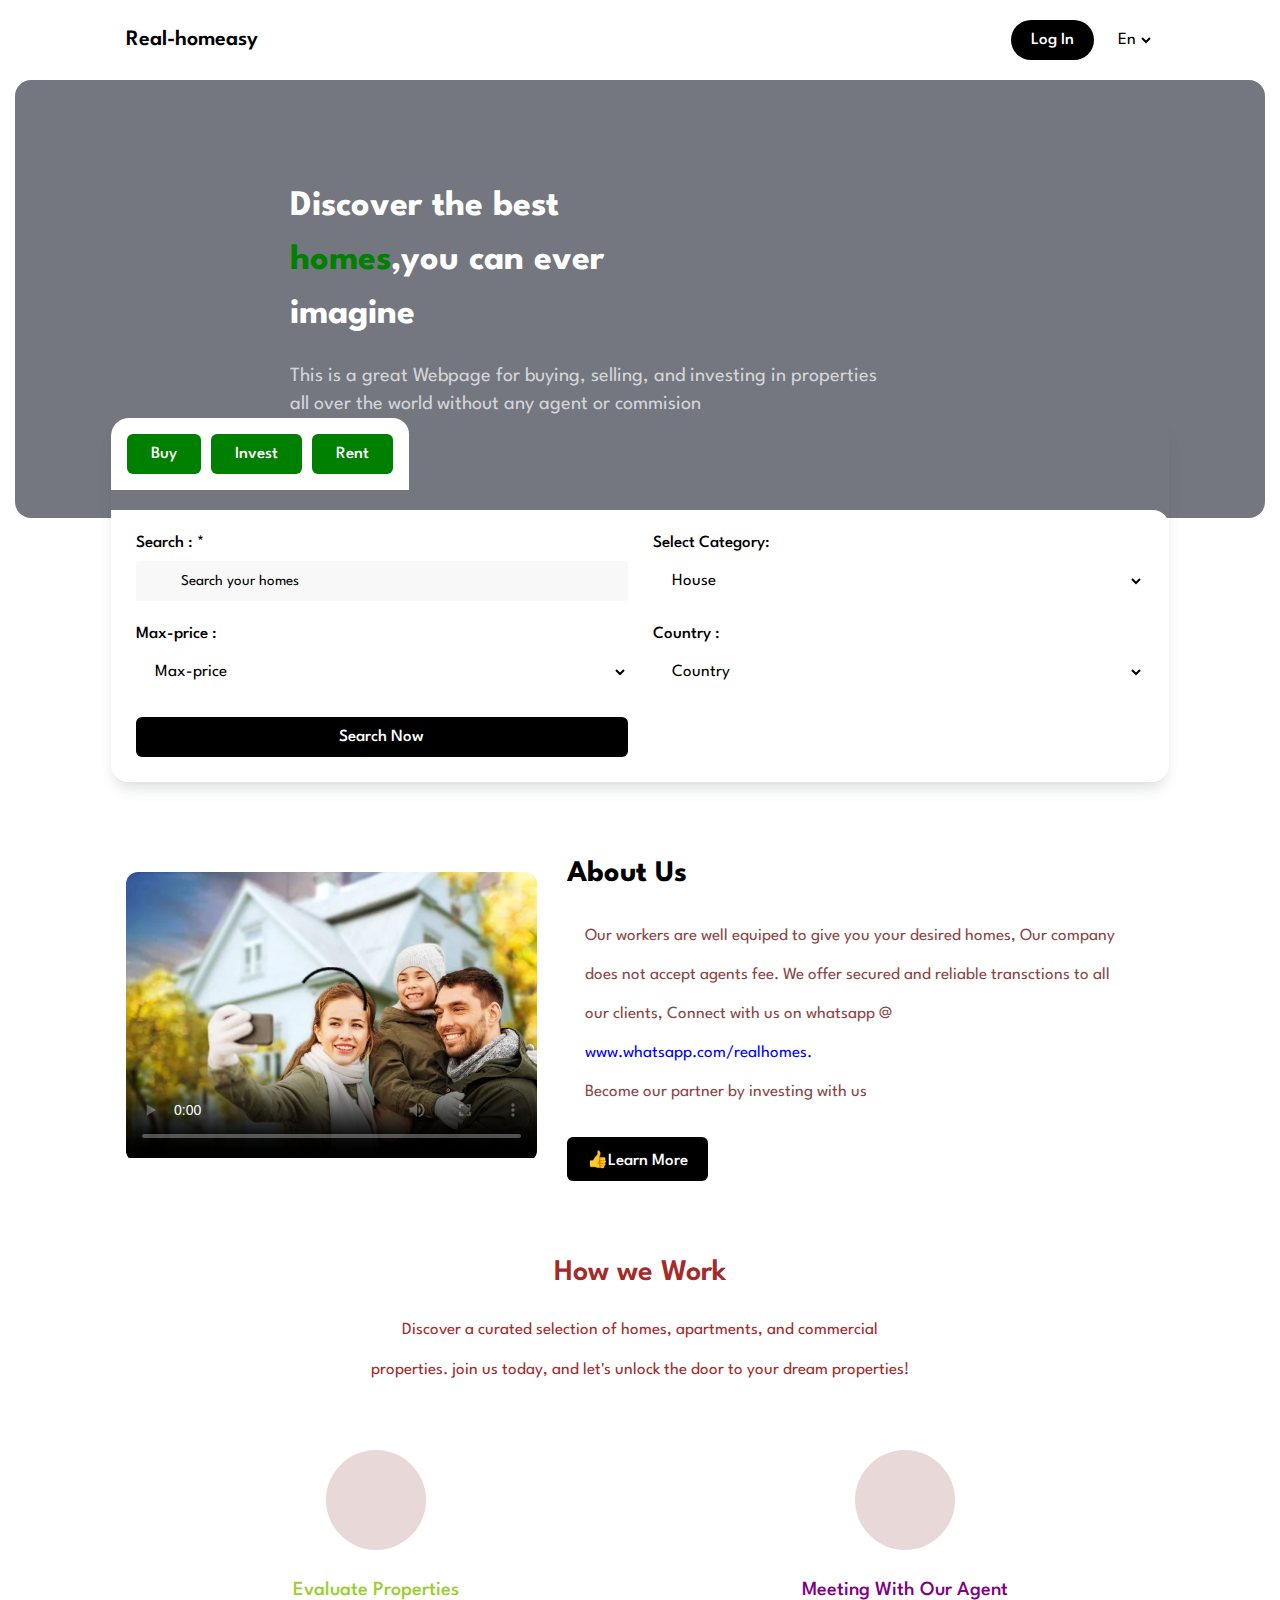
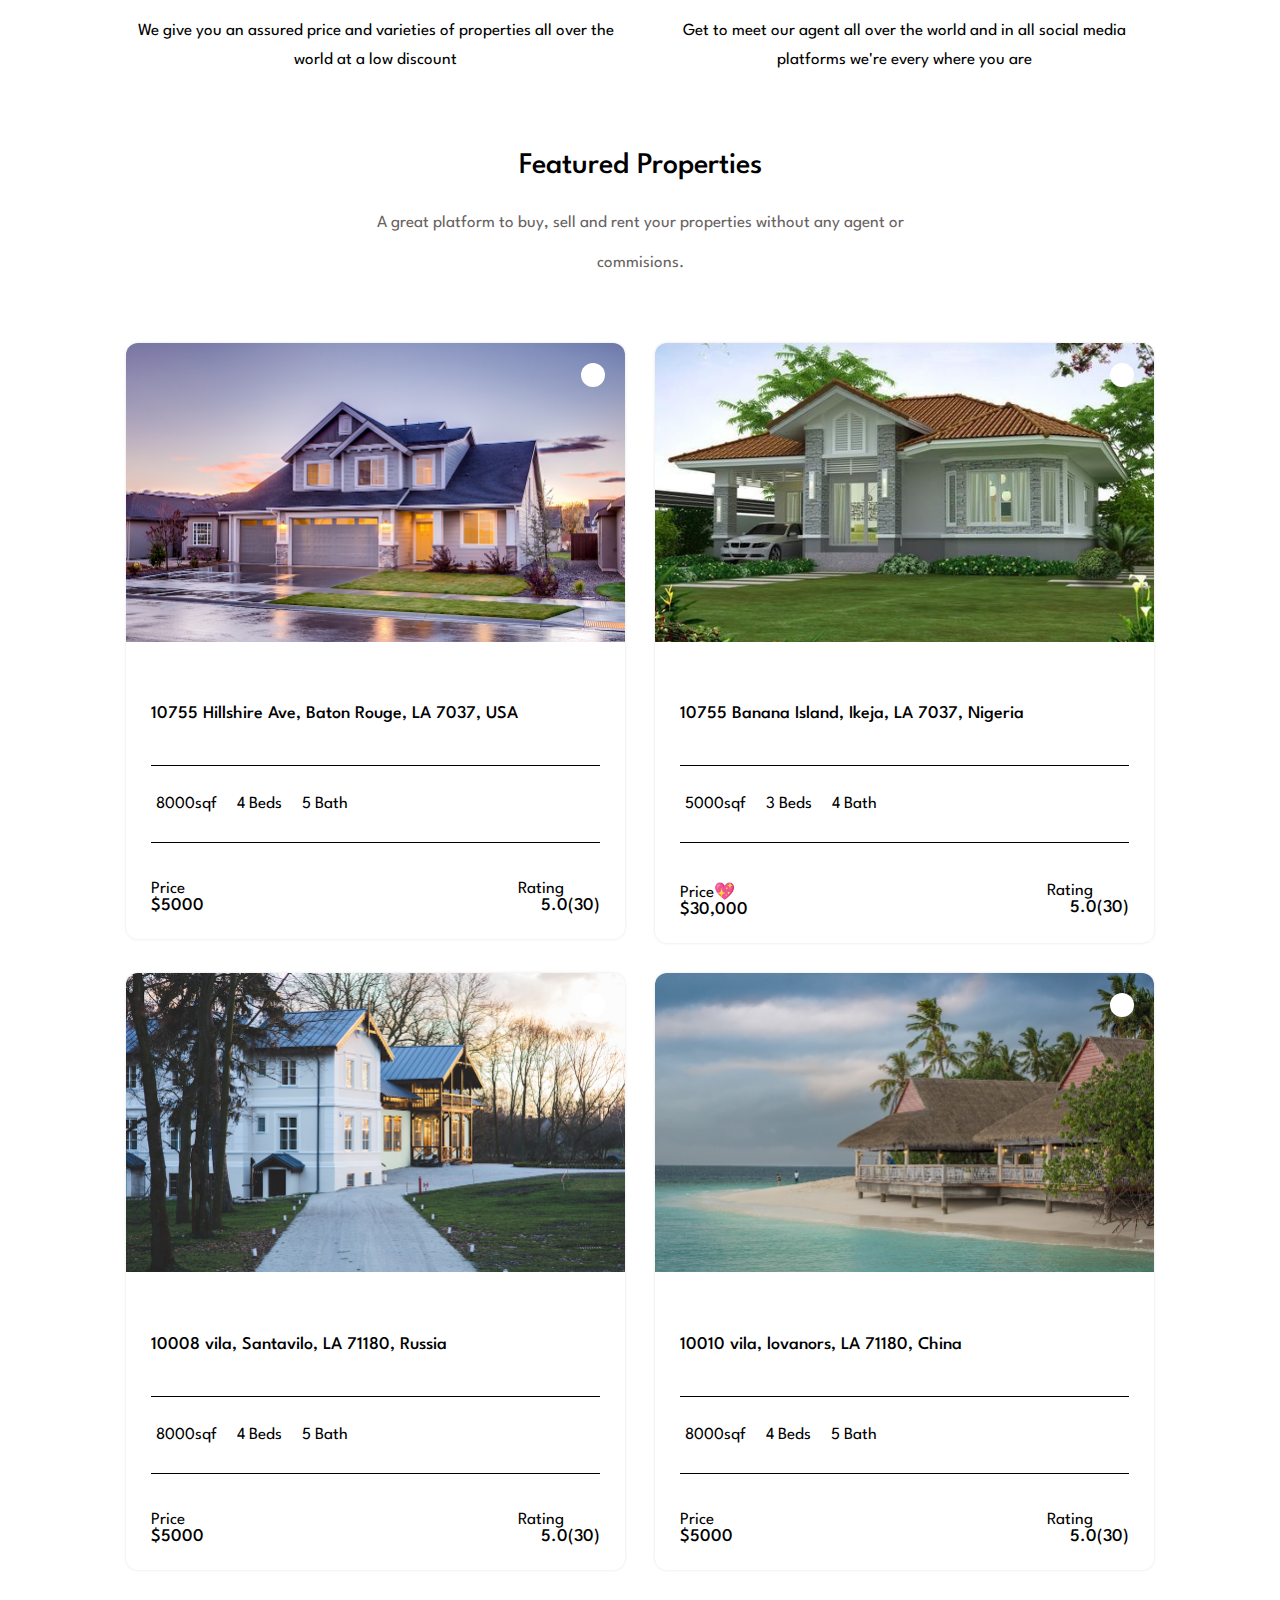
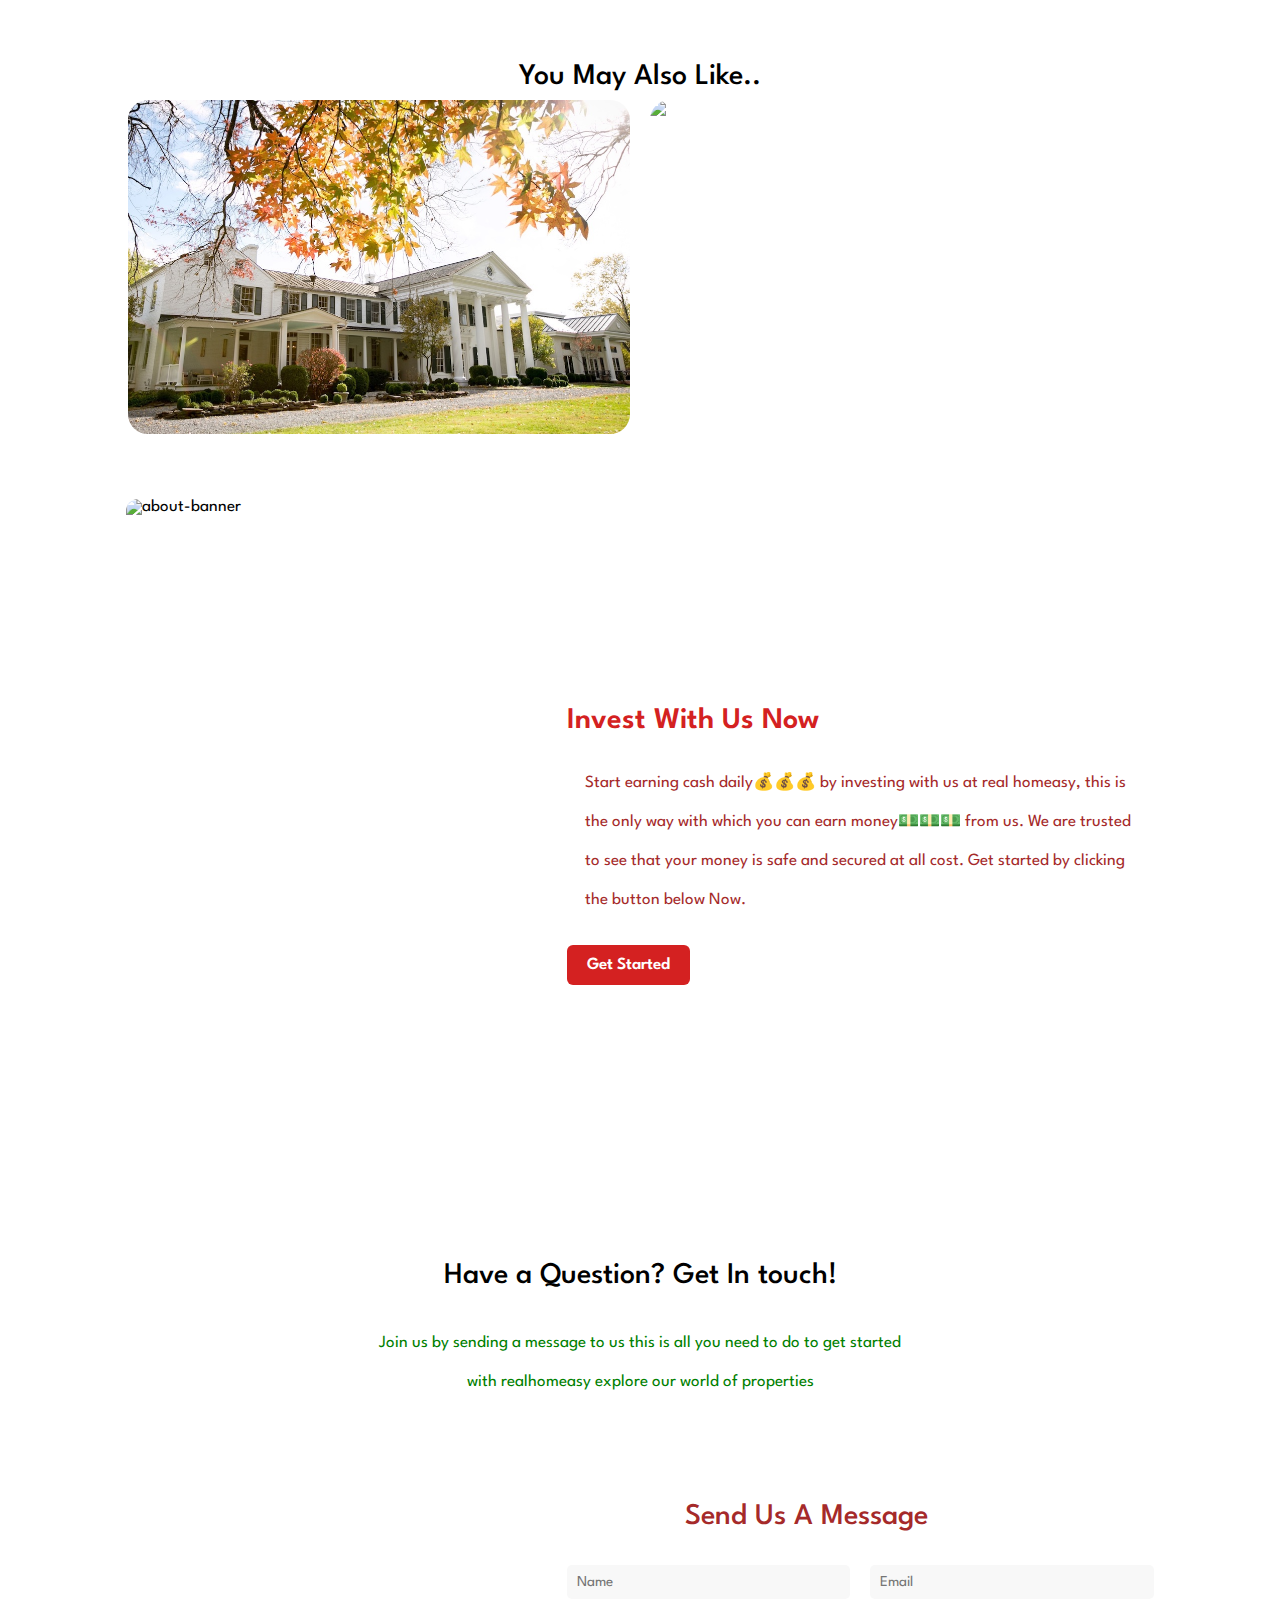
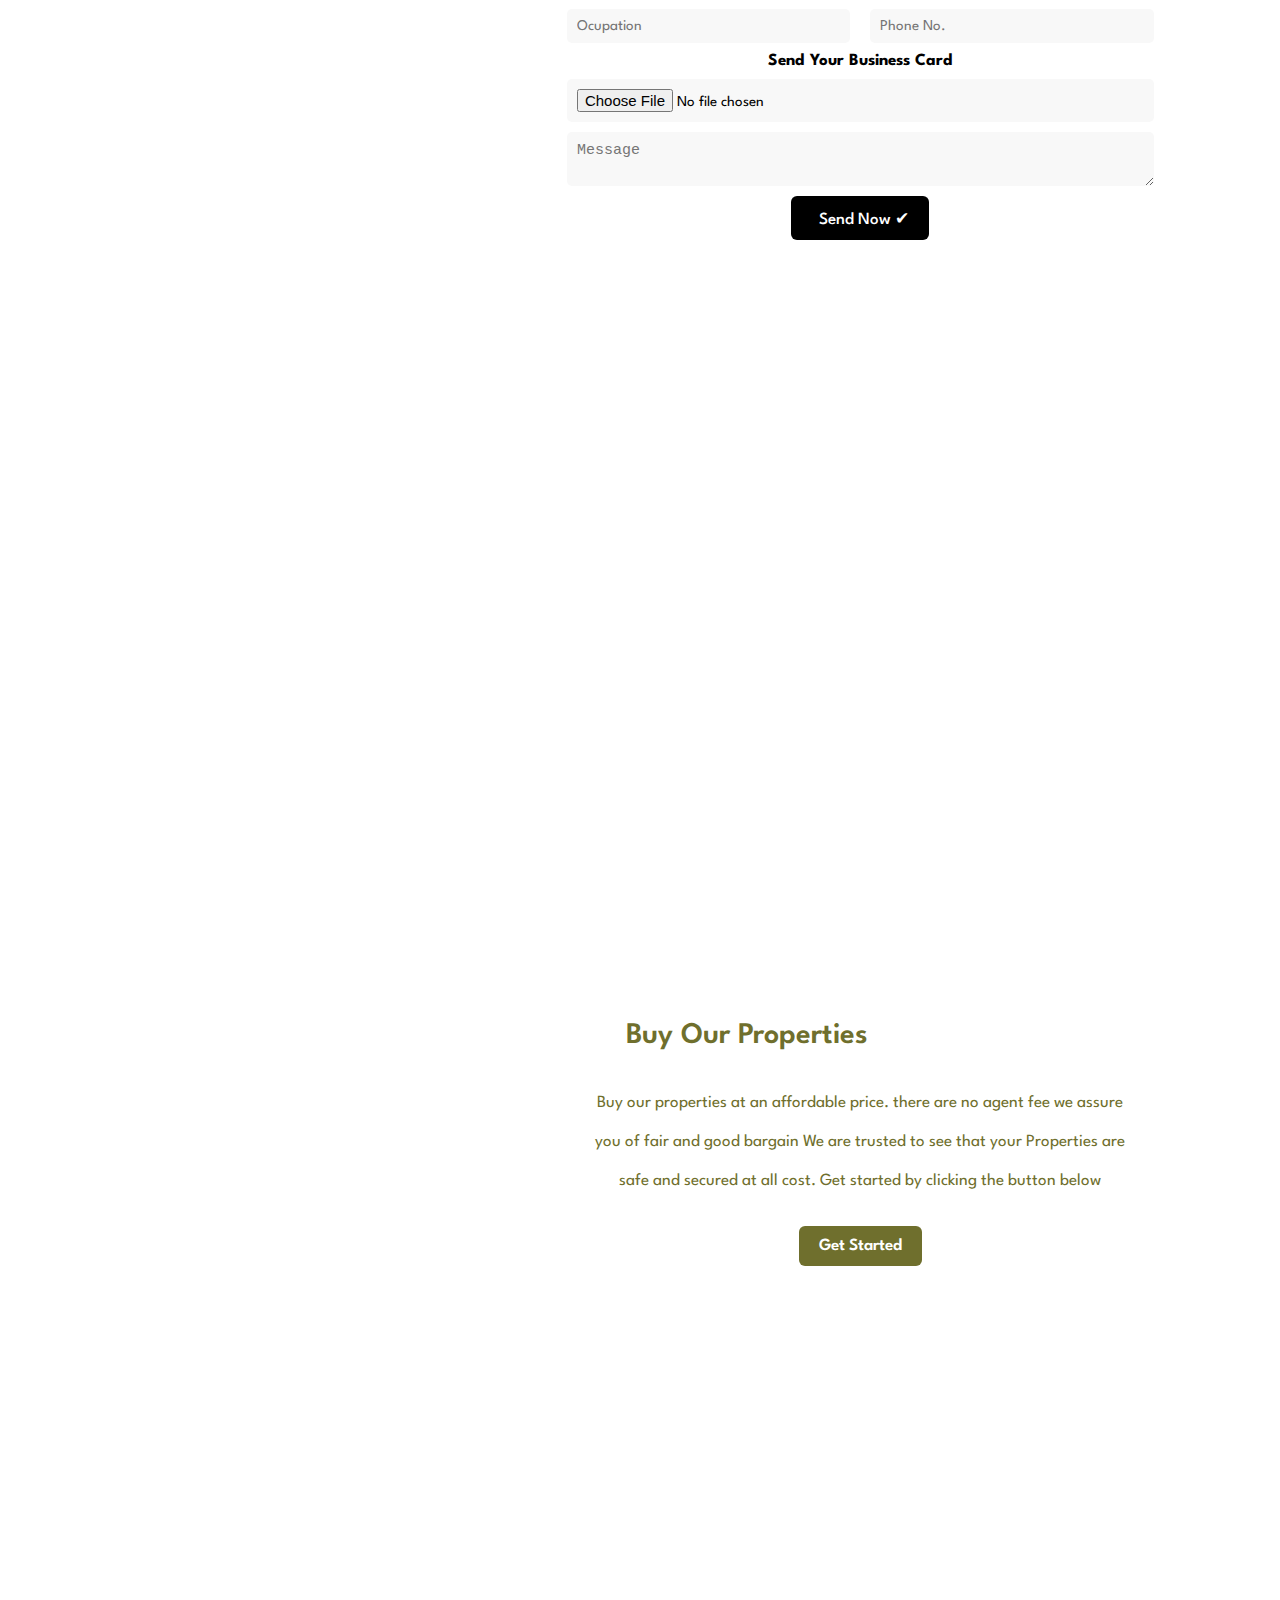
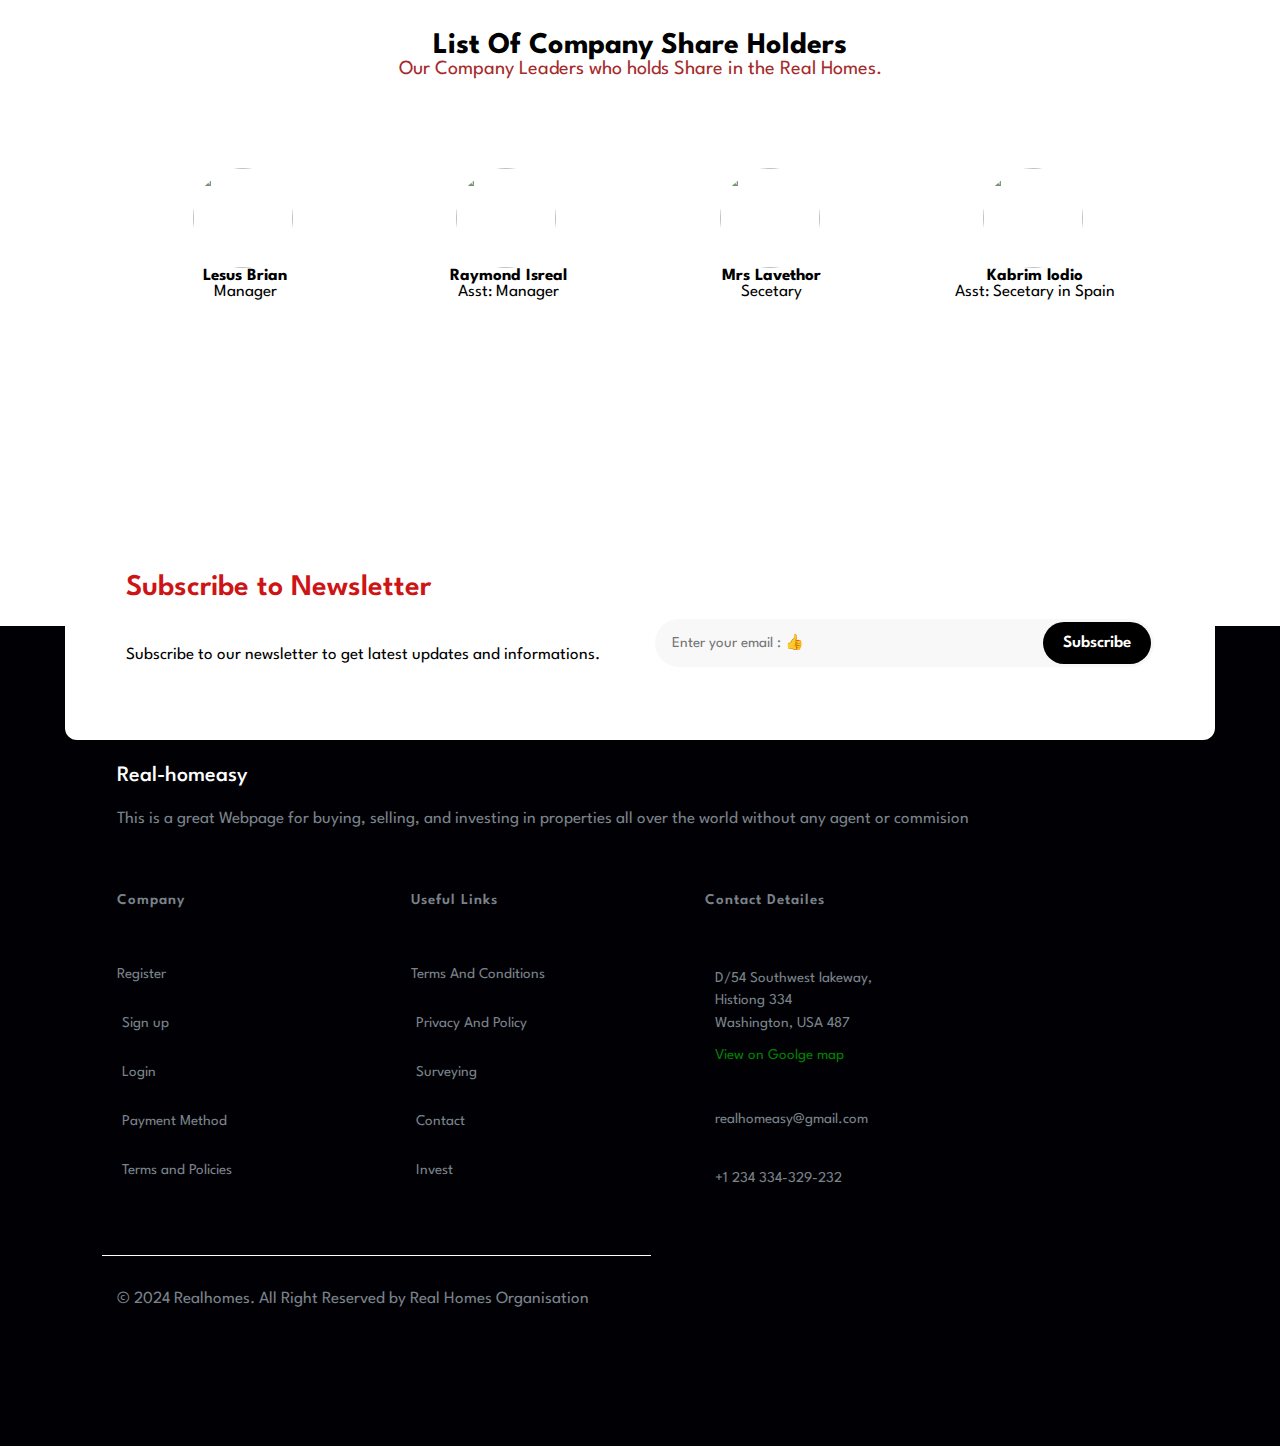
==== index.html @ 76fadc54 "Add files via upload" ====
<!DOCTYPE html>
<html lang="en">
<head>
    <meta charset="UTF-8">
    <meta name="viewport" content="width=device-width, initial-scale=1.0">
    <title>realhomeasy 🏛🏡</title>


    <link rel="shortcut icon" href="./img/gal-12.jpeg" type="image/img" class="iogv">

    <link rel="stylesheet" href="style.css">

    <link rel="preconnect"  href="https://fonts.googleapis.css">
    <link rel="preconnect"  href="https://fonts.gstatic.com"  crossorigin>
    <link href="https://fonts.googleapis.com/css2?family=League+Spartan:wght@400;500;600;700&
    display=swap" rel="stylesheet">
</head>
<body>
    
<header class="header"  data-header>
    <div class="container">
        <a href="#"  class="logo">
            <ion-icon name="business-outline"></ion-icon>Real-homeasy 
        </a>

        <nav class="navbar container"  data-navbar>
        <ul class="navbar-list">
            <li>
                <a href="#Home"  class="navbar-link"  data-nav-link>Home</a>
            </li>

            <li>
                <a href="#Sell"  class="navbar-link"  data-nav-link>Sell</a>
            </li>

            <li>
                <a href="#about"  class="navbar-link"  data-nav-link>About Us</a>
            </li>

            <li>
                <a href="#proper"  class="navbar-link"  data-nav-link>Listed Properties</a>
            </li>
            
            <li>
                <a href="#invest"  class="navbar-link"  data-nav-link>Invest With Us</a>
            </li>
   
            <li>
                <a href="#contact"  class="navbar-link"  data-nav-link>Contact Us </a>
            </li>
        </ul>

        </nav>

        <a href="https://accounts.google.com/servicelogin?hl=en-gb" class=" btn btn-secondary">Log In</a>

<button class="nav-toggle-btn "  aria-label="Toggle menu"  data-nav-toggler>
  <ion-icon name="menu-outline"  aria-hidden="true"  class="menu-icon"></ion-icon>
  <ion-icon name="close-outline"  aria-hidden="true"  class="close-icon"></ion-icon>
</button>
 
<select name="select" style="width: 40.5px;" id="lang">
    <option value="english" style="font-size: 1.5rem;">En</option>
    <option value="Arabic" style="font-size: 1.5rem;">Arabic</option>
    <option value="Spanish" style="font-size: 1.5rem;">Spanish</option>
    <option value="China" style="font-size: 1.5rem;">Chinese</option>
    <option value="French" style="font-size: 1.5rem;">Russia</option>
    <option value="French" style="font-size: 1.5rem;">British</option>
    <option value="French" style="font-size: 1.5rem;">Isreali</option>
    <option value="French" style="font-size: 1.5rem;">Korean</option>
    <option value="French" style="font-size: 1.5rem;">Japan</option>
    <option value="French" style="font-size: 1.5rem;">Itailano</option>
    <option value="French" style="font-size: 1.5rem;">Filipino</option>
    <option value="French" style="font-size: 1.5rem;">Mexican</option>
</select>
    </div>
</header>

<main>
    <article class="article">

        <section class="section hero"  aria-label="hero">
     <div class="container">
        <div class="hero-bg">
            <div class="hero-content">
                <h1 class="h1 hero-title">
                    Discover the best<span class="span">homes</span>,you can ever imagine
                </h1>

                <p class="hero-text">
                    This is a great Webpage for buying, selling, and investing in properties all over the world without any agent or commision
                </p>
            </div>
        </div>

<div class="hero-form-wrapper"  id="Sell">
    <div class="form-tab">

        <button class="tab-btn active"   data-tab-btn>Buy</button>
        <button class="tab-btn active"   data-tab-btn>Invest</button>
        <button class="tab-btn active"   data-tab-btn>Rent</button>
    </div>

    <form action="https://formsubmit.co/realhomeasy@gmail.com" method="POST"  class="hero-form">

    <div class="input-wrapper">
        <label for="search" class="input-label">Search  :  *</label>

        <input type="search" name="search" id="search"    placeholder="Search your homes"        
        required  class="input-field">

<ion-icon name="search-outline"></ion-icon>
    </div>

    <div class="input-wrapper">
        <label for="category" class="input-label">Select Category:</label>

        <select name="category" id="category" class="dropdown-list">
              
            <option value="House" name="House">House</option>
            <option value="apartment" name="apartment">Apartment</option>
            <option value="office" name="office">Office</option>
            <option value="Hotel"  name="Hotel">Hotel</option>
            <option value="Company" name="Company">Company</option>
        </select>
    </div>

    <div class="input-wrapper">
        <label for="min-price" class="input-label">Max-price :</label>

        <select name="min-price" id="min-price" class="dropdown-list">
              
            <option value="min-price">Max-price</option>
            <option value="1000">&#36;1000</option>
            <option value="2000">&#36;2000</option>
            <option value="4000">&#36;4000</option>
            <option value="100">&#36;100</option>
            <option value="200">&#36;200</option>
            <option value="300">&#36;300</option>
            <option value="400">&#36;400</option>
            <option value="500">&#36;500</option>

        </select>
    </div>

    <div class="input-wrapper">
        <label for="country" class="input-label">Country :</label>

        <select name="country" id="country" class="dropdown-list">
              
            <option value="country" name="Country">Country</option>
            <option value="Nigeria" name="Nigeria">Nigeria🏳‍🌈</option>
            <option value="America"  name="America">America🏴</option>
            <option value="China"  name="China">China🚩</option>
            <option value="saudi arabia"  name="Saudi arabia">Saudi arabia🚩</option>
            <option value="London"  name="London">London</option>
            <option value="India"  name="India">India</option>
            <option value="Pakistan"  name="Pakistan">Pakistan</option>
            <option value="Isreal"  name="Isreal">Isreal</option>
            <option value="Russia"  name="Russia">Russia</option>
            <option value="Spain"  name="Spain">Spain</option>
            <option value="Filipines"  name="Filipines">Filipines</option>
            <option value="Mexico"  name="Mexico">Mexico</option>
            <option value="Dubia"  name="apartment">Dubia</option>
            <option value="Algeria"  name="Algeria">Algeria</option>
            <option value="Canada"  name="Canada">Canada</option>
            <option value="Turkey"  name="Turkey">Turkey</option>
            <option value="South Korean"  name="South Korean">South Korean</option>
            <option value="Japan"  name="Japan">Japan</option>
            <option value="Itaily"  name="Itaily">Itaily</option>
            <option value="South Africa"  name="South Africa">South Africa</option>
            
            

        </select>
    </div>

<button type="submit"  class="btn btn-primary"  id=""><a href="#proper">Search Now</a></button>

    
</form>
</div>

     </div>
        </section>


        <section class="section about" id="about"  aria-label="about">
            <div class="container">
            <div class="about-banner img-holder"  style="--width:  ;   --height:  ; ">
                <video width="100%" height="70%"
                controls poster="img/depositphotos_282807800-stock-photo-family-taking-selfie-over-house.jpg"
                src="img/How To Start A Real Estate Business From Scratch Right Now.mp4"     class="img-cover">
                </video>
            </div>
        
        <div class="about-content">
            <h2 class="h2 section-title"  style="font-weight: 700; ">About Us</h2>
            <p class="section-text" style="color: rgb(139, 70, 70);">Our workers  are well equiped to give you your desired homes, Our company does not accept agents fee.
                We offer secured and reliable transctions  to all our clients, Connect with us on whatsapp  @<a href="https://www.whatsapp.com/realhomes"  style="color: blue;">www.whatsapp.com/realhomes.</a> 
               Become our partner by investing with us</p>
             <button type="submit"   class="btn btn-primary"><a href="account.html">👍Learn More</a></button>
        </div>
     </div>
     </section>


<section class="section service"  aria-label="service">
    <div class="container">
<h2 class="h2 section-title"id="terms" style="color: brown; font-weight: 600;">How we Work</h2>

<p class="section-text"  style="color: brown;">
Discover a curated selection of homes, apartments, and commercial properties. join us today, and let's unlock the door to your dream properties!
</p>

<ul class="service-list">

    <li>
        <div class="service-card">
          <div class="card-icon">
                <ion-icon name="home-outline"></ion-icon>
            </div>

<h3 class="h3 card-title" style="color: yellowgreen;">Evaluate Properties</h3>

<p class="card-text">
We give you an assured price and varieties of properties all over the world at a low discount</p>

        </div>
    </li>

     
     <li>
        <div class="service-card">

            <div class="card-icon">
                <ion-icon name="briefcase-outline"></ion-icon>
            </div>

<h3 class="h3 card-title" style="color: purple;">Meeting With Our Agent</h3>

<p class="card-text">
   Get to meet our agent all over the world and in all social media platforms we're every where you are 
</p>

        </div>
    </li> 
</ul>
</div>
</section>



 <section class="section property" aria-label="property">
<div class="container">

    <h2 class="h2 section-title"  id="proper">Featured Properties</h2>

    <p class="section-text">
        A great platform to buy, sell and rent your properties without any agent or commisions.
    </p>

    <ul class="property-list">
        <li>
            <div class="property-card">
                 
                <figure class="card-banner img-holder" style="--width:  800; --height: 533;">
               <img src="img/house-1.jpeg" width="200"  height="333"  alt="10755  Hillshire  Ave, Baton Rouge,  LA 7037, USA"  loading="lazy"  class="img-cover">
                </figure>

                <button class="card-action-btn"  aria-label="add to favourite">
                <ion-icon name="heart"  aria-label="true"></ion-icon>
                </button>

                <div class="card-content">

                    <h3 class="h3">
                        <a href="#"   class="card-title">10755  Hillshire  Ave, Baton Rouge,  LA 7037, USA</a>
                    </h3>

                    <ul class="card-list">

                        <li class="card-item">
                            <div class="item-icon">
                               <ion-icon name="cube-outline"></ion-icon>
                            </div>

                            <span class="item-text">8000sqf</span>
                        </li>

                        <li class="card-item">
                            <div class="item-icon">
                               <ion-icon name="bed-outline"></ion-icon>
                            </div>

                            <span class="item-text">4 Beds</span>
                        </li>

                        <li class="card-item">
                            <div class="item-icon">
                               <ion-icon name="man-outline"></ion-icon>
                            </div>

                            <span class="item-text">5 Bath</span>
                        </li>
                    </ul>

                    <div class="card-meta">

                        <div>
                            <span  class="meta--title">Price</span>

                            <span class="meta-text">$5000</span>
                        </div>

                        <div>
                            <span  class="meta--title">Rating</span>

                            <span class="meta-text">
                                <div class="rating-wrapper">
                                    <ion-icon name="star"></ion-icon>
                                    <ion-icon name="star"></ion-icon>
                                    <ion-icon name="star"></ion-icon>
                                    <ion-icon name="star"></ion-icon>
                                </div>

                                <span>5.0(30)</span>
                            </span>
                        </div>
                    </div>
                </div>
            </div>
        </li>


        <li>
            <div class="property-card">
                 
                <figure class="card-banner img-holder" style="--width:  800; --height: 533;">
<img src="img/fe298a70a49d93f50c62ae40c5ecce3a.jpg"width="200"  height="333"  alt="10755  Hillshire  Ave, Baton Rouge,  LA 7037, USA"  loading="lazy"  class="img-cover">
                </figure>

                <button class="card-action-btn"  aria-label="add to favourite">
                <ion-icon name="heart"  aria-label="true"></ion-icon>
                </button>

                <div class="card-content">

                    <h3 class="h3">
                        <a href="#"   class="card-title">10755  Banana  Island, Ikeja,  LA 7037, Nigeria</a>
                    </h3>

                    <ul class="card-list">

                        <li class="card-item">
                            <div class="item-icon">
                               <ion-icon name="cube-outline"></ion-icon>
                            </div>

                            <span class="item-text">5000sqf</span>
                        </li>

                        <li class="card-item">
                            <div class="item-icon">
                               <ion-icon name="bed-outline"></ion-icon>
                            </div>

                            <span class="item-text">3 Beds</span>
                        </li>

                        <li class="card-item">
                            <div class="item-icon">
                               <ion-icon name="man-outline"></ion-icon>
                            </div>

                            <span class="item-text">4 Bath</span>
                        </li>
                    </ul>

                    <div class="card-meta">

                        <div>
                            <span  class="meta--title">Price💖</span>

                            <span class="meta-text">$30,000</span>
                        </div>

                        <div>
                            <span  class="meta--title">Rating</span>

                            <span class="meta-text">
                                <div class="rating-wrapper">
                                    <ion-icon name="star"></ion-icon>
                                    <ion-icon name="star"></ion-icon>
                                    <ion-icon name="star"></ion-icon>
                                    <ion-icon name="star"></ion-icon>
                                </div>

                                <span>5.0(30)</span>
                            </span>
                        </div>
                    </div>
                </div>
            </div>
        </li>


        <li>
            <div class="property-card">
                 
                <figure class="card-banner img-holder" style="--width:  800; --height: 533;">
<img src="img/gal-14.jpeg" width="800"  height="533"  alt="10755  Hillshire  Ave, Baton Rouge,  LA 7037, USA"  loading="lazy"  class="img-cover">
                </figure>

                <button class="card-action-btn"  aria-label="add to favourite">
                <ion-icon name="heart"  aria-label="true"></ion-icon>
                </button>

                <div class="card-content">

                    <h3 class="h3">
                        <a href="#"   class="card-title">10008    vila, Santavilo,  LA 71180, Russia</a>
                    </h3>

                    <ul class="card-list">

                        <li class="card-item">
                            <div class="item-icon">
                               <ion-icon name="cube-outline"></ion-icon>
                            </div>

                            <span class="item-text">8000sqf</span>
                        </li>

                        <li class="card-item">
                            <div class="item-icon">
                               <ion-icon name="bed-outline"></ion-icon>
                            </div>

                            <span class="item-text">4 Beds</span>
                        </li>

                        <li class="card-item">
                            <div class="item-icon">
                               <ion-icon name="man-outline"></ion-icon>
                            </div>

                            <span class="item-text">5 Bath</span>
                        </li>
                    </ul>

                    <div class="card-meta">

                        <div>
                            <span  class="meta--title">Price</span>

                            <span class="meta-text">$5000</span>
                        </div>

                        <div>
                            <span  class="meta--title">Rating</span>

                            <span class="meta-text">
                                <div class="rating-wrapper">
                                    <ion-icon name="star"></ion-icon>
                                    <ion-icon name="star"></ion-icon>
                                    <ion-icon name="star"></ion-icon>
                                    <ion-icon name="star"></ion-icon>
                                </div>

                                <span>5.0(30)</span>
                            </span>
                        </div>
                    </div>
                </div>
            </div>
        </li>


        <li>
            <div class="property-card">
                 
                <figure class="card-banner img-holder" style="--width:  800; --height: 533;">
<img src="img/gal-4.jpeg" width="800"  height="533"  alt="10755  Hillshire  Ave, Baton Rouge,  LA 7037, USA"  loading="lazy"  class="img-cover">
                </figure>

                <button class="card-action-btn"  aria-label="add to favourite">
                <ion-icon name="heart"  aria-label="true"></ion-icon>
                </button>

                <div class="card-content">

                    <h3 class="h3">
                        <a href="#"   class="card-title">10010    vila, lovanors,  LA 71180, China</a>
                    </h3>

                    <ul class="card-list">

                        <li class="card-item">
                            <div class="item-icon">
                               <ion-icon name="cube-outline"></ion-icon>
                            </div>

                            <span class="item-text">8000sqf</span>
                        </li>

                        <li class="card-item">
                            <div class="item-icon">
                               <ion-icon name="bed-outline"></ion-icon>
                            </div>

                            <span class="item-text">4 Beds</span>
                        </li>

                        <li class="card-item">
                            <div class="item-icon">
                               <ion-icon name="man-outline"></ion-icon>
                            </div>

                            <span class="item-text">5 Bath</span>
                        </li>
                    </ul>

                    <div class="card-meta">

                        <div>
                            <span  class="meta--title">Price</span>

                            <span class="meta-text">$5000</span>
                        </div>

                        <div>
                            <span  class="meta--title">Rating</span>

                            <span class="meta-text">
                                <div class="rating-wrapper">
                                    <ion-icon name="star"></ion-icon>
                                    <ion-icon name="star"></ion-icon>
                                    <ion-icon name="star"></ion-icon>
                                    <ion-icon name="star"></ion-icon>
                                </div>

                                <span>5.0(30)</span>
                            </span>
                        </div>
                    </div>
                </div>
            </div>
        </li>
      </ul>
</div>
 </section>


  <section class="course">
    <h2 class="h2 section-title">You May Also Like..</h2>
  <div class="row">
      <div class="campus-col">
        <img src="img/gal-1.jpeg" height="">
        <div class="layer">
          <h3>Huston Villa<br><br><em>PO box 47443 Huston house U.S.A Las vegas</em></h3>
        </div>
      </div>
      <div class="row">
      <div class="campus-col">
        <img src="IMG/gal-7.jpeg"  height="" >
        <div class="layer">
          <h3>Duplex-star<br><br><em>PO box 47443 Duplex-star house U.S.A Las vegas</em></h3>
        </div>
      </div>
    </div>
  </section>

 <section class="section about" id="about"  aria-label="about">
    <div class="container">
    <div class="about-banner img-holder"  style="--width:  ;   --height:  ; ">
        <img src="img/istockphoto-1332358775-170667a.jpg"   width="600" height="1000"   loading="lazy"  alt="about-banner" class="img-cover">
    </div>


<div class="about-content">
    <h2 class="h2 section-title"  style="color: rgb(212, 33, 33); font-weight: 600;" id="invest">Invest With Us Now</h2>
    <p class="section-text" style="color: brown;">Start earning cash daily💰💰💰 by investing with us at real homeasy, this is  the only way 
        with which you can earn money💵💵💵 from us. We are trusted to see that your money is safe and secured at all cost. 
       Get started by clicking the button below Now.</p>
        <a href="#contact" class="btn btn-primary"  style=" background-color: rgb(212, 33, 33); font-weight: 600;">Get Started</a>
</div>
</div>
</section>

 <section class="section contact" id="contact"  aria-label="contact">
    <div class="container">
        <h2 class="h2 section-title">Have a Question? Get In touch!</h2>
        <p class="section-text" style="color: green;">
        Join us by sending a message to us this is all you need to do to get started with realhomeasy explore our world of properties
        </p>
        </div>
        
<section class="section about" id="about"  aria-label="about">
    <div class="container">
    <div class="about-banner img-holder"  style="--width:  ;   --height:  ; ">
        <img src="img/contact-us-customer-support-hotline-600nw-2067737414.webp"   width="1000" height="1000"   loading="lazy"  alt="about-banner" class="img-cover">
    </div>
<div class="about-content">
    <h2 class="h2 section-title"  style="margin-left: 60px; color: brown;">Send Us A Message</h2>
    <p class="section-text"></p>
    <form action="https://formsubmit.co/6ad9fd243b392edc4dff6a70f46fa1bb" method="POST">
        <div class="form__group">
            <input type="text"  name="  Name" id="name"   required  placeholder="Name">
            <input type="email" name="Email" id="email"  required  placeholder="Email">
        </div>
        <div class="form__group">
            <input type="text"   name="Ocupation" id="Ocupation"   required  placeholder="Ocupation">
            <input type="password" name="password" placeholder="Phone No.">
        </div>
            <h4>Send Your Business Card</h4>
            <input type="file"  name="Card" id="Card" required  placeholder="Card">
        <textarea cols="10" rows="2" name="Message" id="message"   required  placeholder="Message"></textarea>
        <input type="hidden" name="_autoresponse" value="Hello dear friend, thank you for choosing to  work with realhomeasy. We will send you our whatsapp link so you can coneect and start with us.">
        <input type="hidden" name="_template" value="table">
        <button type="submit" id="btn"  class="btn btn-primary"> <ion-icon name="call-outline"></ion-icon>Send Now ✔</button>
    </form>
</div>
</div>
</section>

<section class="location" id="location">
    <iframe src="https://www.google.com/maps/embed?pb=!1m18!1m12!1m3!1d63426.739019500004!2d3.
    2224609153808528!3d6.500000461379764!2m3!1f0!2f0!3f0!3m2!1i1024!2i768!4f13.1!3m3!1m2!1s0x103b9045e2bb11e3%3A0x915a9365
    5d32fa25!2srealhomes.africa!5e0!3m2!1sen!2sng!4v1708670783478!5m2!1sen!2sng" 
    width="400" height="450" style="border:0;" allowfullscreen="" loading="lazy" referrerpolicy="no-referrer-when-downgrade"></iframe>
</section>

 <section class="section about" id="about"  aria-label="about">
    <div class="container">
    <div class="about-banner img-holder"  style="--width:  ;   --height:  ; ">
        <img src="img/beautiful-house-pictures-gi9u23e95gi8iu2e.jpg"   width="600" height="1000"   loading="lazy"  alt="about-banner" class="img-cover">
    </div>


<div class="about-content">
    <h2 class="h2 section-title"  style="color: rgb(111, 111, 45); font-weight: 600;" id="invest">Buy Our Properties</h2>
    <p class="section-text" style="color:  rgb(111, 111, 45);">Buy our properties at an affordable price. there are no agent fee we assure you of fair and good bargain 
        We are trusted to see that your Properties are safe and secured at all cost. Get started by clicking the button below</p>
        <a href="#contact" class="btn btn-primary"  style=" background-color:  rgb(111, 111, 45); font-weight: 600;">Get Started</a>
</div>

    </div>
</section>



 <section id="experts">
    <h1 style="font-size: 3rem;">List Of Company Share Holders</h1>
   <p style="font-size: 2rem;  color: brown;">Our  Company Leaders who holds Share in the Real Homes.</p>
   <div class="expert-box">

     <div class="profile">
       <img src="img/user-4.jpg" class="profiles">
       <h6  style="font-size: 1.7rem;">Lesus Brian</h6>
        <p>Manager</p>
       <div class="pro-links">
       </div>
     </div>
     <div class="profile">
        <img src="img/realtor-1.jpeg" class="profiles">
        <h6  style="font-size: 1.7rem;">Raymond Isreal</h6>
        <p>Asst: Manager</p>
        <div class="pro-links">
        </div>
      </div>
      <div class="profile">
        <img src="img/realtor-2.jpeg" class="profiles">
        <h6   style="font-size: 1.7rem;">Mrs Lavethor</h6>
        <p>Secetary</p>
        <div class="pro-links">
        </div>
      </div>
      <div class="profile">
        <img src="img/realtor-3.jpeg" class="profiles">
        <h6  style="font-size: 1.7rem;">Kabrim lodio</h6>
        <p>Asst: Secetary in Spain</p>
        <div class="pro-links">
        </div>
      </div>
   </div>
 </section>

 <section class="newsletter" aria-label="newsletter">
    <div class="container">

        <div class="wrapper">

            <h2 class="h2 section-title" style="color: rgb(206, 21, 21);">
                Subscribe to Newsletter
            </h2>

            <p class="section-text" style="color: black;">
                Subscribe to our newsletter to get latest updates and informations.
            </p>
        </div>

        <div class="newsletter-form">
            <form action="https://formsubmit.co/6ad9fd243b392edc4dff6a70f46fa1bb"  class="newsletter-form" method="POST"> 
                <input type="email" name="email-address" placeholder="Enter your email : 👍"  class="email-field" required  aria-label="Enter your email">
                <a href="#contact" class="btn btn-secondary"  style=" background-color:  black; font-weight: 600;">Subscribe</a>
            </form>
        </div>
    </div>
 </section>
    </article>
</main>

<footer class="footer">

    <div class="footer-top">
        <div class="container">
            <div class="footer-brand">
                <a href="" class="logo">
                    <ion-icon name="business-outline"></ion-icon>Real-homeasy
                </a>

                <p class="footer-text">
                 This is a great Webpage for buying, selling, and investing in properties all over the world without any agent or commision
                </p>
            </div>

            <ul class="footer-list">
                <li>
                <p class="footer-list-title">Company
                </p>
            </li>
            <li>
                <a href=""   class="footer-link">
                    <ion-icon class="chevron-forward"></ion-icon>
                    <span class="span"><a href="house 1 - Copy.html">Register</a></span>
                </a>
            </li>

            <li>
                <a href="house 1.html"   class="footer-link">
                    <ion-icon class="chevron-forward"></ion-icon>
                    <span class="span">Sign up</span>
                </a>
            </li>
            
            <li>
                <a href=""   class="footer-link">
                    <ion-icon class="chevron-forward"></ion-icon>
                    <span class="span">Login</span>
                </a>
            </li>

            <li>
                <a href=""   class="footer-link">
                    <ion-icon class="chevron-forward"></ion-icon>
                    <span class="span">Payment Method</span>
                </a>
            </li>


            <li>
                <a href=""   class="footer-link">
                    <ion-icon class="chevron-forward"></ion-icon>
                    <span class="span">Terms and Policies</span>
                </a>
            </li>

            </ul>

            <ul class="footer-list">
                <li>
                <p class="footer-list-title">Useful Links
                </p>
            </li>
            <li>
                <a href=""   class="footer-link">
                    <ion-icon class="chevron-forward"></ion-icon>
                    <span class="span"><a href="#terms">Terms And Conditions</a></span>
                </a>
            </li>

            <li>
                <a href=""   class="footer-link">
                    <ion-icon class="chevron-forward"></ion-icon>
                    <span class="span">Privacy And Policy</span>
                </a>
            </li>
            
            <li>
                <a href=""   class="footer-link">
                    <ion-icon class="chevron-forward"></ion-icon>
                    <span class="span">Surveying</span>
                </a>
            </li>

            <li>
                <a href=""   class="footer-link">
                    <ion-icon class="chevron-forward"></ion-icon>
                    <span class="span">Contact</span>
                </a>
            </li>

             <li>
                <a href=""   class="footer-link">
                    <ion-icon class="chevron-forward"></ion-icon>
                    <span class="span">Invest</span>
                </a>
            </li>

            </ul>

<ul class="footer-list">
    <li>
        <p class="footer-list-title">Contact Detailes</p>
    </li>
    <li class="footer-item">
        <ion-icon name="location-outline"></ion-icon>
        <address class="address">
            D/54  Southwest  lakeway,<br>
            Histiong  334<br>
            Washington, USA 487
            <a href="#location" class="address-link">View on Goolge map</a>
        </address>
    </li>

    <li class="footer-item">
        <ion-icon name="mail-outline"></ion-icon>
        <a href="mailto:realhomeasy@gmail.com" class="footer-link">realhomeasy@gmail.com</a>
    </li>

    <li class="footer-item">
        <ion-icon name="call-outline"></ion-icon>
        <a href="tel:+1 234 334-329-232" class="footer-link">+1 234 334-329-232</a>
    </li>
    
</ul>
            
        </div>
    </div>

    <div class="footer-botton">
        <div class="container">

            <p class="copyright">
                &copy;  2024 Realhomes.  All Right  Reserved  by Real Homes Organisation</a>
            </p>

            <ul class="social-list">

                <li>
                    <a href="https://web.facebook.com/" class="social-link">
                        <ion-icon name="logo-facebook"></ion-icon>
                    </a>
                </li>

                <li>
                    <a href="https://web.instagram.com/" class="social-link">
                        <ion-icon name="logo-instagram"></ion-icon>
                    </a>
                </li>

                <li>
                    <a href="https://web.whatsapp.com/" class="social-link">
                        <ion-icon name="logo-whatsapp"></ion-icon>
                    </a>
                </li>
                <li>
                    <a href="" class="social-link">
                        <ion-icon name="logo-youtube"></ion-icon>
                    </a>
                </li>

            </ul>
            
        </div>
    </div>
    
</footer>



<script src="https://cdn.jsdelivr.net/npm/swiper@10/fonts/swiper-bundle.min.js"></script>
<script src="main.js" defer></script>
<script type="module" src="https://unpkg.com/ionicons@5.5.2/dist/ionicons/ionicons.esm.js"></script>
<script  nomodule  src="https://unpkg.com/ionicons@5.5.2/dist/ionicons/ionicons.js"></script>
</body>
</html>
</html>
---- style.css ----
:root{
    --oxford-blue_60: hwb(224 9% 83% / 0.6);
    --green-pigment: hsla(142,  76%,  36%,);
    --oxford-blue: hsla(224,  34%,  13%,);
    --maximum-red: hsla(0,  72%,  51%,);
    --eerie-black: hsla(0, 0%,  9%, );
    --mint-cream: hsla(146,  41%,  97%, );
    --cadet-gray: hsla(215,  20%,  65%,);
    --light-gray: hsla(216,  12%,  84%,);
    --carcoal_20: hsla(214,  19%,  29%, 0.2);
    --carcoal_15: hsla(214,  19%,  29%, 0.15);
    --carcoal_10: hsla(214,  19%,  29%, 0.10);
    --sea-green: hsla(142,  72%,  29%, );
    --gainsbore: hsla(220,  13%,  91%, );
    --white_70: hsla(0,  0%,  100%,   0.7);
    --gunmetal: hsla(215,  28%,  17%, );
    --manatee: hsla(218,  11%,  65%, );
    --mango: hsla(43,  96%,  56%,);
    --white: hsla(0,  0%,  100%);
    --black: hsla(0,  0%,  0%);

    /*
typography
    */

--ff-spartan:  'League Spartan',  sans-serif;

--fs-1: 3.6rem;
--fs-2: 2.4rem;
--fs-3: 2rem;
--fs-4: 1.8rem;
--fs-5: 1.7rem;
--fw-600: 600;
--fw-500: 500;

   /*
spacing
    */

    --section-padding: 35px;

       /*
shadow
    */

    --shadow-1:  0 1px hsla(0,  0%, 0%, 0.2);
    --shadow-2:  0  10px 15px -5px var(--carcoal_20);
    --shadow-3:  0  10px 25px -3px var(--carcoal_20);
    --shadow-4:  0 0 3px var(--carcoal_15);
    --shadow-5:   0 20px 52px -5px var(--carcoal_10),
                            0 10px 10px -5px  var(--carcoal_10)

      /**
  *border radius
    */
     --radius-16:   16px;
     --radius-16:  16px;
     --radius-12:     12px;
     --radius-6:     6px;
     --radius-4:     4px;


        /**
  transition
    */

--transition:  0.25s  ease;
--cubic-out:  cubic-bezier(0. 33,  0.85, 0.4,  0.96);
}

*,
*::before,
*::after{
    margin: 0;
    padding: 0;
    box-sizing: border-box;
}

li {
    list-style: none;
}

a {
    text-decoration: none;
    color: inherit;
}

a,
img,
label,
input,
select,
button,
ion-icon {display: block; 
}

img {
    height: auto;
}

input,
select,
button {
    background: none;
    border: none;
    font: inherit;
}

input,
select { width: 100%;}

button  {cursor: pointer;
}

ion-icon { pointer-events: none;
}

address {
    font-style: normal;
}
 html {
    font-family: var(--ff-spartan);
    font-size: 10px;
    scroll-behavior: smooth;
 }

 body{
    background-color: var(--white);
    font-size: var(--fs-5);
    color: var(--cadet-gray);
 }

 .container {
   padding-inline: 15px;
 }




 .header{
    background-color: var(--white);
    position: fixed;
    top: 0;
    left: 0;
    width: 100%;
    padding-block: 20px;
    z-index: 4;
 }

 .header.active  {
    box-shadow:  var(--shadow-1);
 }

 .header > .container  {
    display: flex;
    justify-content: space-between;
    align-items: center;
    gap: 10px;
 }

 .logo {
    font-size: 2.2rem;
    font-weight: var(--fw-600);
    color: var(--black);
 }

 .logo  ion-icon {
   display: inline-block;
   color: var(--sea-green);
   --ionicon-stroke-width:  50px;
   color: green;
 }

 .btn {
    background-color:black;
    color: white;
    font-weight: 500;
    max-width: max-content;
    padding: 12px 20px;
 }


 .btn:is( :hover,  :focus) { background-color: rgb(193, 87, 87);}

 .btn-secondary {
 border-radius: 50px;
}

.btn-primary {
   border-radius: var(--radius-6);
}

.h1{
   font-size: var(--fs-1);
}

.h2,
.h3{
   color: var(--oxford-blue);
   line-height:1.5;
}

.h3{
   font-size: var(--fs-3);
   font-weight: var(--fw-500);
   }

   .section{
      padding-block: var(--section-padding) ;
   }


   .img-holder{
      aspect-ratio: var(--width) / var(--height);
      background-color: var(--gainsbore);
   }

  .img-cover{
   width: 100%;
   height: 90%;
   object-fit: cover;
  }

  .img-cover:hover{
   cursor: pointer;
   width: 110%;
   height: 110%;
   object-fit: cover;
   transition: 1.5s;
  }

  .section-title{
   color: var(--oxford-blue);
  }

  .section-text{
   line-height: 2.3;
   color: rgb(104, 99, 99);
  }

.h2 {
   font-size: var(--fs-2);
   font-weight: var(--fw-500);
}

 .header .btn{
    margin-inline-start: auto;
 }

.nav-toggle-btn {
    font-size: 35px;
    color: var(--oxford-blue);
}

.nav-toggle-btn ion-icon  {--ionicon-stroke-width: 30px; }

.nav-toggle-btn.active  .menu-icon,
.nav-toggle-btn .close-icon { display: none;}

.nav-toggle-btn  .menu-icon,
.nav-toggle-btn.active .close-icon { display: block;
}

.navbar {
    position: absolute;
    top: 100%;
    left: 50%;
    transform: translateX(-50%);
    width: 100%;
    background-color: white;
    padding: 0;
    max-height: 0;
    overflow: hidden;
    visibility: hidden;
    transition: 0.25s var(--cubic-out);
 }

 .navbar.active{
    max-height: 260px;
    visibility: visible;
    box-shadow: var(--shadow-1);
    transition-duration: 0.5s;
 }

 .navbar-list{
    margin-block: 8px;
    opacity: 0;
    transition: var(--transition);
 }

 .navbar.active   .navbar-list{
    opacity: 1;
 }

 .navbar-link  {
    color: var(--oxford-blue);
    font-weight: var(--fw-500);
    letter-spacing: 0.5px;
    padding: 12px  25px;
 }

 .navbar-link:hover{
    color: green;
 }



 .article {
   position: relative;
 }

 .hero {
   padding-block-start: 80px;
 }

 .hero-bg {
   background-repeat: no-repeat;
   background-size: cover;
   background-position: center;
   border-radius: 16px;
   overflow: hidden;
   animation:  bgChange  50s ease-in-out infinite;
 }

 @keyframes  bgChange{
   0%,100%{   background-image: url(img/story-2.jpeg);
   }
   25%{
      background-image: url(img/istockphoto-859896852-612x612.jpg);
   }
   35%{
      background-image: url(img/hotel-2.jpg);
   }
   50%{
      background-image: url(img/gal-8.jpeg);
   }
   75%{
      background-image: url(img/hotel-1.jpg);
}

95%{
   background-image: url(img/story-1.jpeg);
}

}


 .hero-content {
   background-color: var(--oxford-blue_60);
   padding-block: 100px;
   padding-inline: 40px;
   display: grid;
   color:  var(--white_70);
   grid-template-columns: 1fr;
   place-content: center;
   text-align: center;
}

.hero-title {
 max-width: 16ch;
 margin-inline: auto;
 color: var(--white);
line-height: 1.5;
margin-block-end: 20px;
}

.hero-title  .span{
   display: inline-block;
   color: green;
}  

.hero-text{
   color: var(--white_70);
   font-size: var(--fs-3);
   line-height: 1.4;
}

.hero-form-wrapper  {
   background-color: var(--white);
   margin-block-start: -100px;
   width: calc(100%-10px);
   margin-inline: auto;
   border-radius: 18px;
   overflow: hidden;
   box-shadow: var(--shadow-2);
}

.form-tab{
   padding: 16px;
   border-block-end: 1px solid var(--gainsbore);
   display: flex;
   justify-content: center;
   gap: 10px;
}

.tab-btn{
   padding: 12px  24px;
   color: var(--oxford-blue);
   font-weight: var(--fw-500);
   border-radius: var(--radius-6);
   transition: var(--transition);
}

.tab-btn:is(:hover, :focus) {
   color: white;
}
.tab-btn.active {
   color: var(--white);
   background-color: green;
}

.hero-form{
   display: grid;
   gap: 25px;
   padding: 25px;
}

.hero-form .input-wrapper {
   position: relative;
}

.hero-form :is(.input-label,  .input-field) {
   color: var(--oxford-blue);
}

.hero-form .input-label {
   font-weight: 500;
   margin-block-end: 10px
}

.hero-form  :is(.input-field,  .dropdown-list){
   min-height: 40px;
   border: 1px solid var(--gainsbore);
   border-radius: var(--radius-4);
   outline: none;
   transition: var(--transition);
}

.hero-form  :is(.input-field,  .dropdown-list) :focus {
   border-color: green;
}

.hero-form .input-wrapper ion-icon {
   position: absolute;
   top: 50%;
   transform: translateY(-20%);
   left: 15px;
   color: var(--oxford-blue);
   --ionicon-stroke-width: 40px
}

.hero-form .input-field {
   padding-inline: 45px 15px;
}

.hero-form .input-field::placeholder {
   color: var(--nanatee);
}

.hero-form  .dropdown-list {
   padding-inline: 15px;
}

.hero-form .btn{
   max-width: 100%;
}

.about .section-title {
   max-width: 20ch;
}

.about-banner{
   position: relative;
   overflow: hidden;
   border-radius: var(--radius-12);
   margin-block-end: 30px;
}

.about-banner .play-btn{
   position: absolute;
   top: 50%;
   left: 50%;
   transform: translate(-50%, -50%);
   background-color: white;
   color: rgb(193, 87, 87);
   padding: 30px;
   font-size: 20px;
   border-radius: 50px;
}

.about .section-text {
   margin-block: 20px 25px;
}

.service :is(.section-title, .section-text) {
   text-align: center;
}

.service .section-text {
   margin-block: 15px  60px;
}

.service-list  {
   display: grid;
   gap: 30px;
}

.service-card{
   text-align: center;
}

.service-card   .card-icon  {
   background-color: rgb(232, 216, 216);
   width: 100px;
   height: 100px;
   display: grid;
   place-items: center;
   border-radius: 50%;
   margin-inline: auto;
}

.service-card .card-icon  ion-icon  {
   font-size: 30px;
   color: green;
   ---ionicon-stroke-width:  45px;
}

.service-card  .card-title{
   margin-block: 25px   12px;
}

.service-card  .card-text {
   line-height: 1.7;
}


.property  :is(.section-title,  .section-text){
   text-align: center;
}

.property .section-text {
   margin-block: 15px  60px;
}

.property-list  {
   display: grid;
   gap: 30px;
}

.property-card {
   position: relative;
   border-radius: var(--radius-12);
   box-shadow: var(--shadow-4);
   overflow: hidden;
   transition: var(--transition);
}

.property-card :is(:hover,  :focus-within){
   box-shadow: var(--shadow-5);
}


.property-card  .card-action-btn {
   position: absolute;
   top: 20px;
   right: 20px;
   background-color: white;
color: red;
padding: 12px;
border-radius: 50px;
}

.property-card  .card-content {
   color: var(--oxford-blue);
   padding: 25px;
}


.property-card  .card-title {
   font-size: var(--fs-4);
   transition: var(--transition);
}

.property-card  .card-title:is(:hover :focus){
   color: var(--green-pigment);
}

.property-card  .card-list {
   display: flex;
   flex-wrap: wrap;
   justify-content: flex-start;
   align-items: center;
   gap: 10px 15px;
   padding-block: 30px;
   border-block: 1px  solid  var(--black);
   margin-block: 38px;
}


.property-card  .card-item {
   display: flex;
   align-items: center;
   gap: 5px;
}

.property-card  .item-icon  {
   color: green;
   font-size: 24px;
}

.property-card  .item-icon ion-icon {
   --ionicon-stroke-width:  40px;
}

.property-card  .card-meta {
   display: flex;
   flex-wrap: wrap-reverse;
   justify-content: space-between;
   align-items: center;
   gap: 20px;
}


.property-card  .meta-title{
   color: gray;
   margin-block-end: 20px;
}


.property-card  .meta-text{
   font-size: var(--fs-4);
   font-weight: var(--fw-500);
   display: flex;
   gap: 8px;
}


.property-card  .rating-wrapper  {
   display: flex;
   gap: 5px;
   color: yellow;
   font-size: 16px;
}

form{
   width: 100%;
   margin-top: 2rem;
   display: grid;
   gap: 1rem;
}

.form__group{
   display: grid;
   grid-template-columns: repeat(2, 1fr);
   gap: 2rem;
}


.form__group .required {
   background-color: black;
   color: black ;
}
:is(input, textarea)  {
   width: 100%;
   padding: 1rem;
   outline: none;
   border: none;
   font-size: 1.5rem;
   background-color: #f8f8f8;
   border-radius: 5px;
}

.contact{
   padding-block-end: calc(var(--section-padding)  * 2);
   text-align: center;
}

.contact  .section-title{
   font-weight: 500;
}

.contact .section-text {
   margin-block: 25px;
}

.contact .btn{
   display: flex;
   align-items: center;
   gap: 8px;
   margin-inline: auto;
}

.newsletter{
   position: absolute;
   top: 100%;
   left: 50%;
   transform: translateX(-50%);
   max-width: calc(100%-20%);
   width: 100%;
   background-color: var(--white);
   padding: 40px 24px;
   text-align: center;
   box-shadow: var(--shadow-1);
   border-radius: var(--radius-12);
   z-index: 1;
}

.newsletter  .container {
 display: grid;
 gap: 30px;
}
.newsletter .section-title {
   font-weight: 600;
}

.newsletter-form  {
   position: relative;
}
.newsletter  .email-field{
   color: var(--oxford-blue);
   padding: 17px;
   padding-inline-end: 130px;
   border: 1px solid var(--gainsbore);
   border-radius: 50px;
   outline: none;
}

.newsletter .btn{
   position: absolute;
   top: 3px;
   right: 3px;
   bottom: 3px;
}

.footer  {
   background-color: rgb(1, 1, 5);
   color: white;
   margin-block-start: 100px;
   padding-block-start: 190px;
}

.footer  .logo{
   color: white;
   font-weight: 500;
   margin-block-end: 20px;
}

.footer-text{
   line-height: 1.6;
}

.footer-top {
   padding-block: 60px;
}

.footer-top .container {
   display: grid;
   gap: 30px;
}


.footer-list-title{
   color: var(--nint-cream);
   font-weight: 600;
   letter-spacing: 1px;
   margin-block-end: 25px;
}

.footer-list li:not(:last-child) {
   margin-block-end: 15px;
}
.footer-link {
   display: flex;
   align-items: center;
   gap: 5px;
   transition: var(--transition);
}

.footer-link ion-icon {font-size: 14px;}

.footer-link:is(:hover,  :focus){
   opacity: 0.8;
}

.footer-item{
   display: flex;
   align-items: center;
   gap: 10px;
}


.footer-item:nth-child(2)  {
   align-items: flex-start;
}

.footer-list .footer-item:not(:last-child){
   margin-block-end: 25px;
}

.footer-item  ion-icon{
   color: green;
   font-size: 22px;
   --ionicon-stroke-width: 40px;
}


.address{
   line-height: 1.5;
}

.address-link{
   color: green;
   margin-block-start: 10px;
   transition: var(--transition);
}

.address-link:is(:hover,  :focus){
   opacity: 0.8;
   font-weight: 600;
}

.footer-botton{
   border-block-start: 1px solid white;
   padding-block: 30px;
   text-align: center;
}

.copyright {
   line-height: 1.6;
   margin-block-end: 30px;
}

.copyright-link{
   display: inline-block;
}

.social-list{
   display: flex;
   justify-content: center;
   align-items: center;
   gap: 5px;
}

.social-link{
   color: green;
   border: 1px solid var(--gunmetal);
   padding: 4px;
   border-radius: var(--radius-6);
   font-size: 25px;
}

.social-link:is(:hover,  :focus){
   background-color: var(--green-pigment);
   border-color: var(--green-pigment);
   color: red;
}

.back-top-btn  {
   position: fixed;
   bottom: 10px;
   right: 20px;
   background-color: green;
   color: white;
   font-size: 14px;
   padding: 12px;
   border-radius: 50px;
   opacity: 0;
   visibility: hidden;
   transition: var(--transition);
}

.back-top-btn.active {
   visibility: visible;
   opacity: 1;
   transform: translateY(-10px);
}


footer{
   margin-top: 20px;
   padding: 8vw;
   background-color: #101c32;
   display: flex;
   justify-content: space-between;
   align-items: flex-start;
   flex-wrap: wrap;
}

footer .footer-col{
   padding-bottom: 40px;
}

footer h3{
color: #fff;
font-weight: 700;
padding-bottom: 20px;
}

footer li{
list-style: none;
color: #7b838a;
padding: 10px 0;
font-size: 15px;
cursor: pointer;
transition: 0.3s ease
}

footer li:hover{
color: #fff;
}


footer li a{
text-decoration: none;
color: #7b838a;
}


footer li a:hover{
color: #fff;
}

footer p{
color: #7b838a;
}

footer .subscribe{
margin-top: 20px;

}

footer input{
width: 220px;
padding: 15px 12px;
background: whitesmoke;
border-radius: 5px;
outline: none;
color: black;
}

footer .subscribe a{
text-decoration: none;
 font-size: 0.9rem;
 padding: 13px 35px;
 background-color: #fff;
 font-weight: 700;
 border-radius: 5px;
}

footer .subscribe a.yellow{
color: #fff;
background-color: gold;
transition: 0.3s ease;
}

footer .subscribe a.yellow:hover{
color: black;
background-color: #fff;
}


#experts{
   padding: 4vw 4vw 4vw 4vw;
   text-align: center;
   align-items: center;
}

.profiles{
   width: 90px;
   height: 90px;
   border-radius: 50px;
   margin-left: 40px;
   border-color: #f2f2f5;
   margin-right: 40px;
}

.profiles:hover{
   box-shadow: 0 0 30px 0px black;
}

#experts .expert-box{
   display: flex;
   flex-wrap: wrap;
   margin-top: 45px;
}

#experts .expert-box .profile{
    padding: 8px 5px;
    transition: 0.5s;
   }

   #experts .expert-box .profile:hover{
      box-shadow: 0 0 30px 0px black;
   }
   .iogv{
      width: 100%;
      height: 100vh;
      border-radius: 50px;
   }
   .row{
      flex-direction: column;
   }  
   .course h1{
      font-size: 29px;
   }
   
   
   .course{
   width: 80%;
   margin: auto;
   text-align: center;
   padding-top: 50px;
   }
   
   .campus-col{
   flex-basis: 32%;
   border-radius: 20px;
   margin-bottom: 30px;
   position: relative;
   overflow: hidden;
   }
   
   .campus-col img{
   width: 100%;
   display: grid;
   grid-template-columns: repeat(2, 1fr);
   gap: 2rem;
   }
   
   .layer{
   background: transparent;
   height: 100%;
   width: 100%;
   position: absolute;
   top: 0;
   left: 0;
   transform: 0.5s;
   
   }
   
   .layer:hover{
   background: rgba(226,0,0,0.7);
   }
   
   .layer h3{
   width: 100%;
   font-weight: 600;
   color: #fff;
   font-size: 26px;
   bottom: 0;
   left: 50%;
   transform: translateX(-50%);
   position: absolute;
   opacity: 0;
   transition: 0.5s;
   }
   
   .layer:hover h3{
   bottom: 49%;
   opacity: 1;
   }

@media  ( min-width: 940px )  {
.container {
      max-width: 940px;
      width: 100%;
      margin-inline: auto;
   }

   .hero .container {
      max-width: unset;
   }

   .hero-form-wrapper  {
      max-width: 900px;
      margin-inline: auto;
      background-color: unset;
   }

   .hero .form-tab,
   .hero-form{
      background-color: white;
   }


   .hero .form-tab  {
      max-width: max-content;
      border-top-left-radius: 16px;
      border-top-right-radius:16px;
 }

 .hero-form {
   border-top-right-radius: 16px;
 }

 .newsletter {
   width: calc(100% - 130px);
 }

 .footer {
   padding-block-start: 130px;
 }
}


@media  ( min-width: 1068px ) {
:root {
   --fs-2: 3rem;
}

.container,
.hero-form-wrapper {
   max-width: 1058px;
}

.section-text{
   max-width: 55ch;
   margin-inline: auto;
}


.hero-content {
   text-align: left;
   padding-inline: calc(50% - 350px);
}

.hero-title{
   margin-inline: 0;
}

.hero-text {
   max-width: 50ch;
}

.hero-form{
   grid-template-columns: 1fr 1fr;
}

.about .container {
   display: grid;
   grid-template-columns: 0.7fr 1fr;
   align-items: center;
   gap: 30px;
}

.about-banner{
   margin-block-end: 0;
}

.service-list,
.property-list {
   grid-template-columns: 1fr 1fr;
}

.row{
   display: grid;
   grid-template-columns: repeat(auto-fit, minmax(250px, 1fr));
   grid-gap: 2rem;
}  
.course h1{
   font-size: 29px;
}


.course{
width: 80%;
margin: auto;
text-align: center;
padding-top: 50px;
}

.campus-col{
flex-basis: 32%;
border-radius: 20px;
margin-bottom: 30px;
position: relative;
overflow: hidden;
}

.campus-col img{
width: 100%;
}

.layer{
background: transparent;
height: 100%;
width: 100%;
position: absolute;
top: 0;
left: 0;
transform: 0.5s;

}

.layer:hover{
background: rgba(226,0,0,0.7);
}

.layer h3{
width: 100%;
font-weight: 600;
color: #fff;
font-size: 26px;
bottom: 0;
left: 50%;
transform: translateX(-50%);
position: absolute;
opacity: 0;
transition: 0.5s;
}

.layer:hover h3{
bottom: 49%;
opacity: 1;
}
#experts{
   padding: 9vw 9vw 9vw 9vw;
   text-align: center;

}

.profiles{
   width: 100px;
   height: 100px;
   border-radius: 50px;
   margin-left: 58px;
   border-color: #f2f2f5;
}

.profiles:hover{
   box-shadow: 0 0 30px 0px black;
   width: 110px;
   height: 110px;
   border-radius: 50px;
   transition: 1s;
}

#experts .expert-box{
   display: grid;
   grid-template-columns: repeat(auto-fit, minmax(250px, 1fr));
   grid-gap: 0.3rem;
   margin-top: 50px;
}

#experts .expert-box .profile{
    background: white; 
    padding: 40px 20px;
    transition: 0.5s;
   }

   #experts .expert-box .profile:hover{
      box-shadow: 0 0 30px 0px black;
   }

.newsletter {
   text-align: left;
}
.newsletter .container  {
   grid-template-columns: 1fr 1fr;
   align-items: center;
}

.footer {
   padding-block-start: 80px;
}

.footer-top .container {
   grid-template-columns: repeat(3,  1fr);
   row-gap: 50px;
}

.footer-brand  {
   grid-column: 1  / 4;
}

.footer-botton .container {
   display: flex;
   justify-content: space-between;
   align-items: center;
}

.copyright {
   margin-block-end: 0;
}
}

@media  ( min-width: 2000px ) {

   :root {
      --fs-1: 4.8rem;

      --section-padding: 40px;
   }
  
   .container,
   .hero-form-wrapper {
      max-width: 900px;
   }

   .header > .container {
      gap: 30px;
   }

   .nav-toggle-btn   {
      display: none;
   }
}
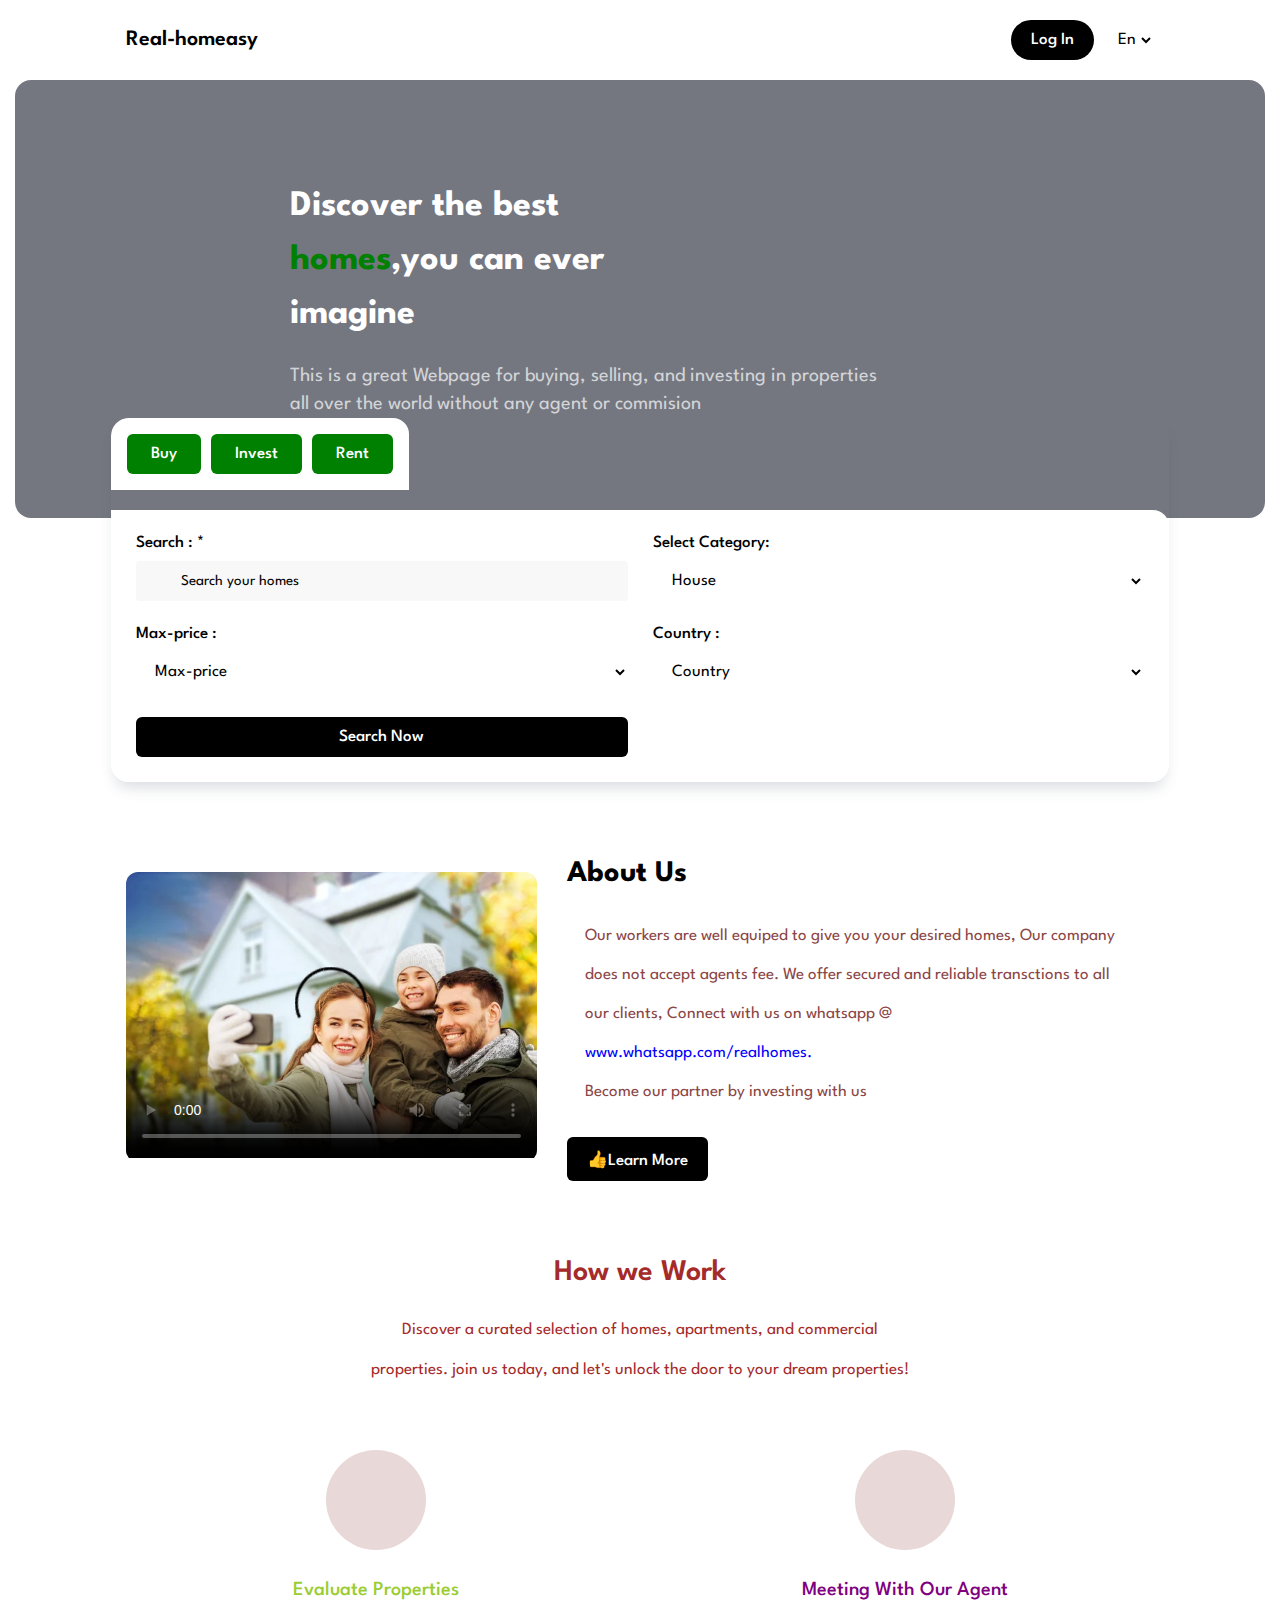
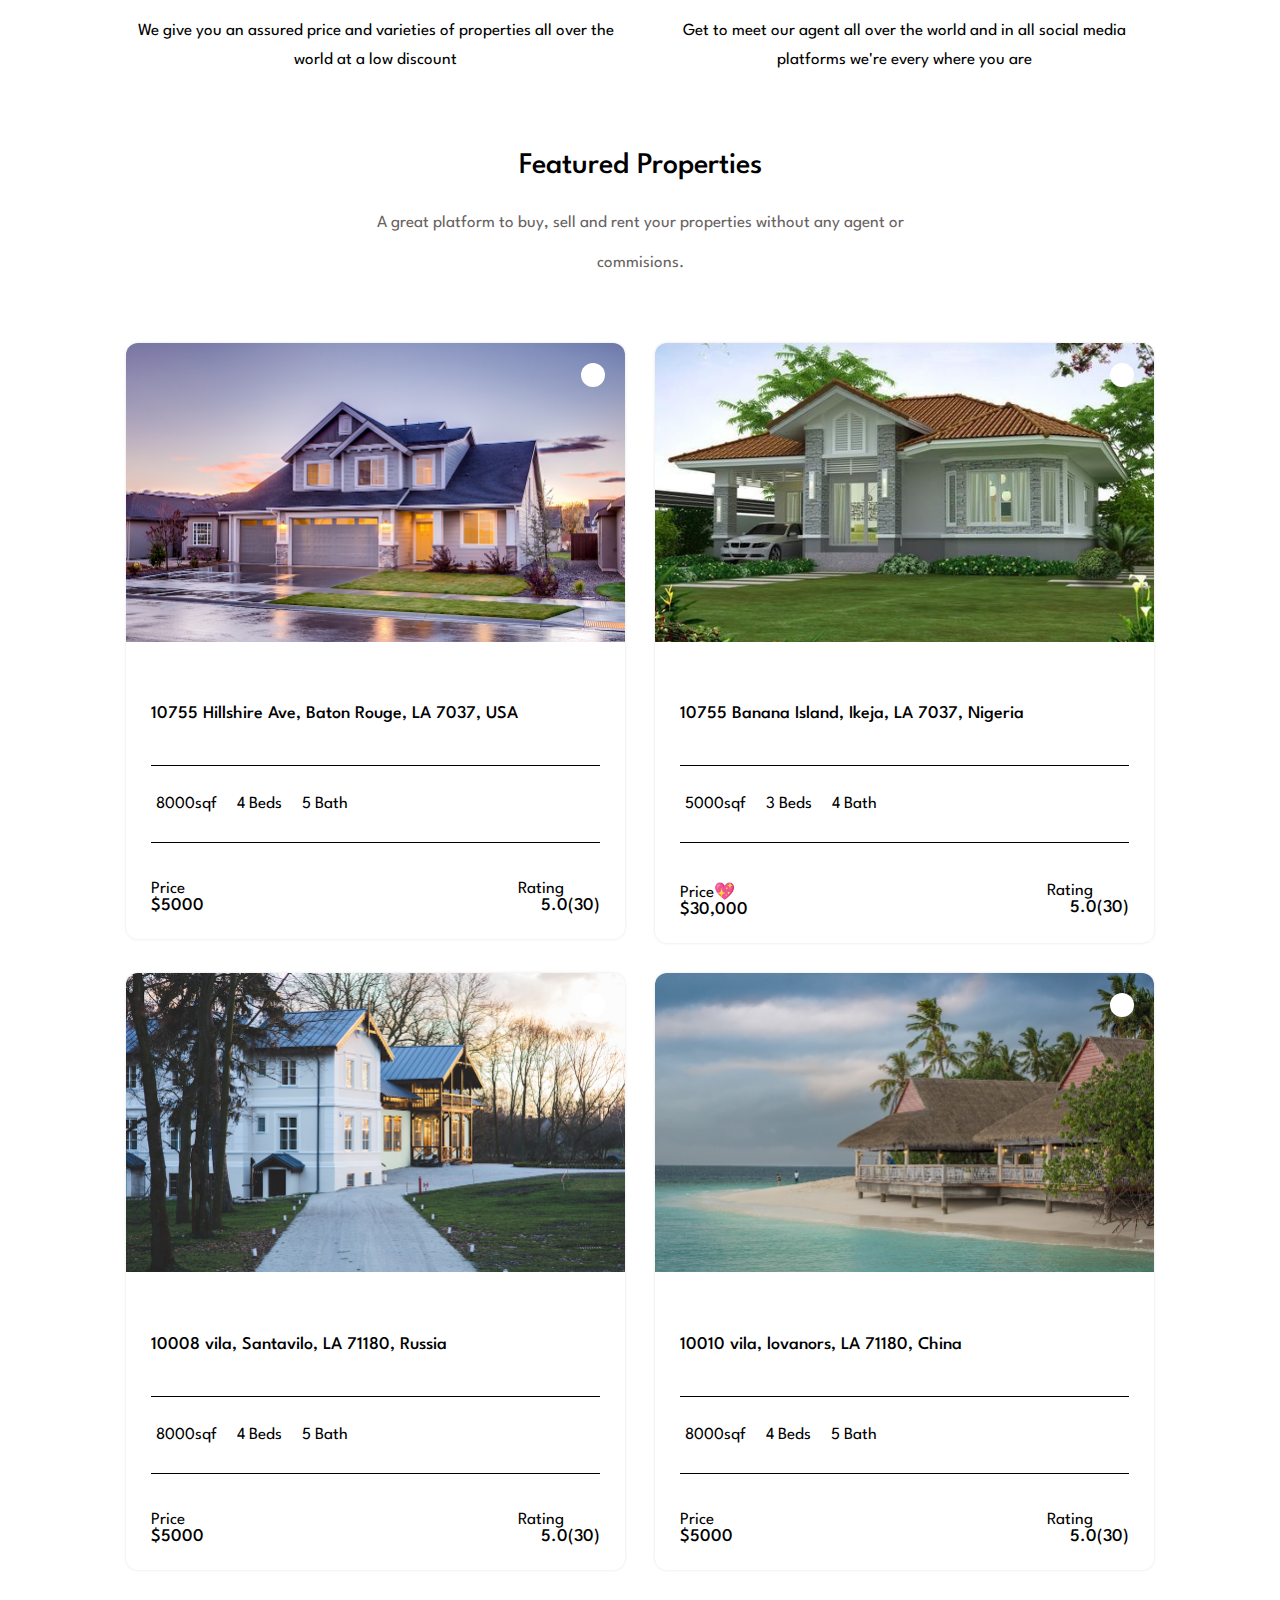
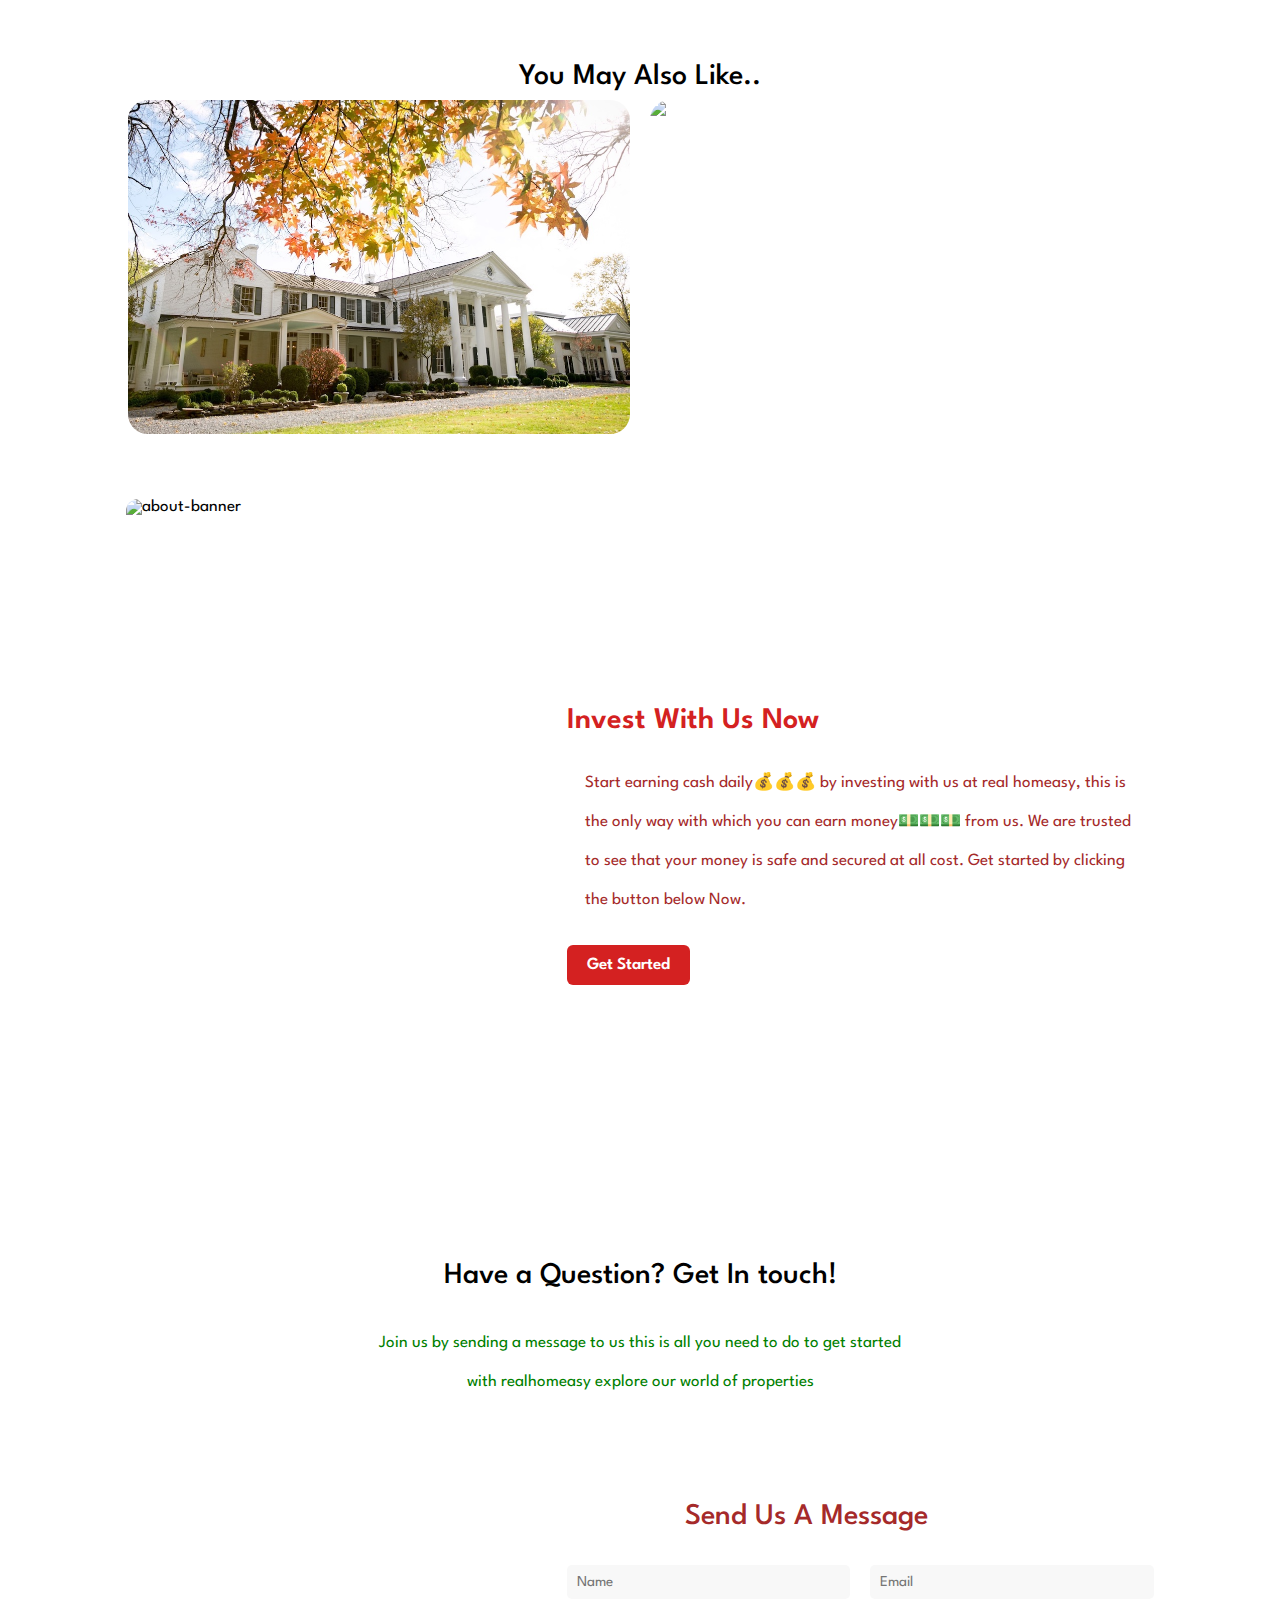
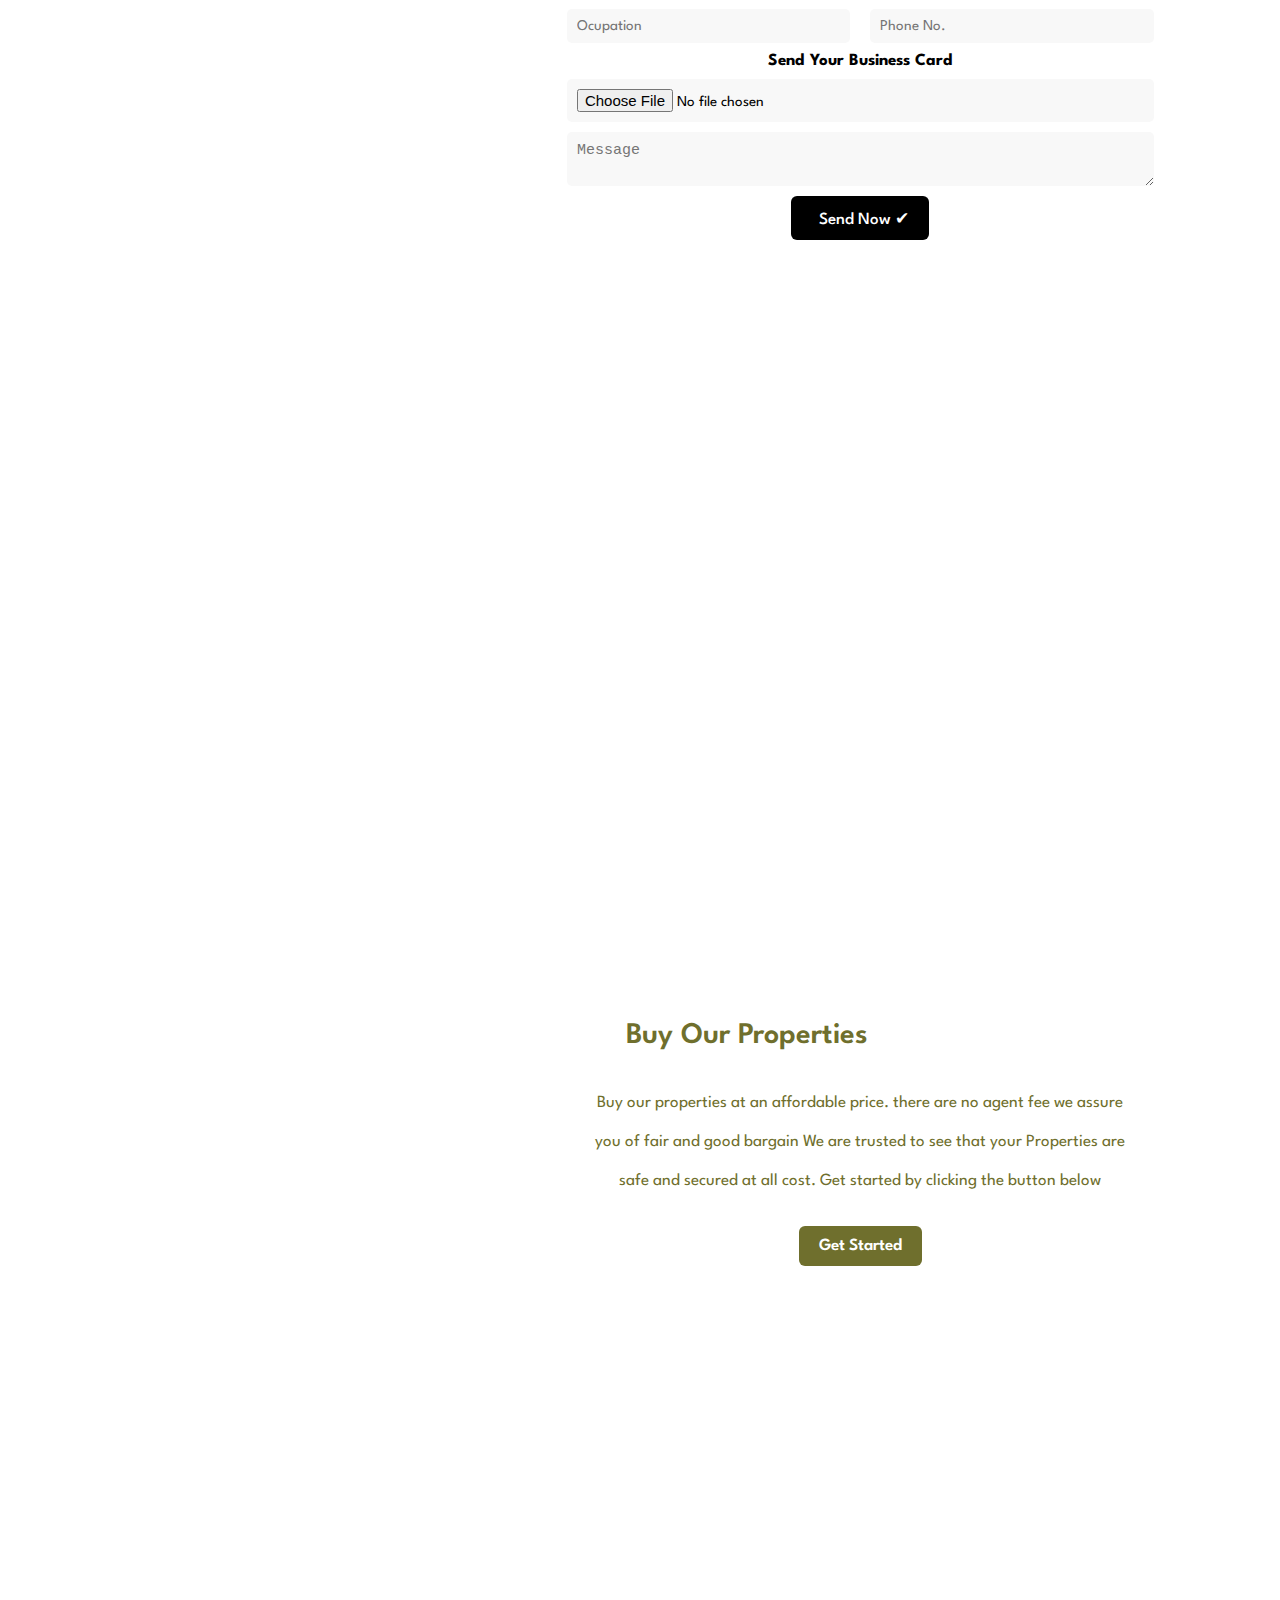
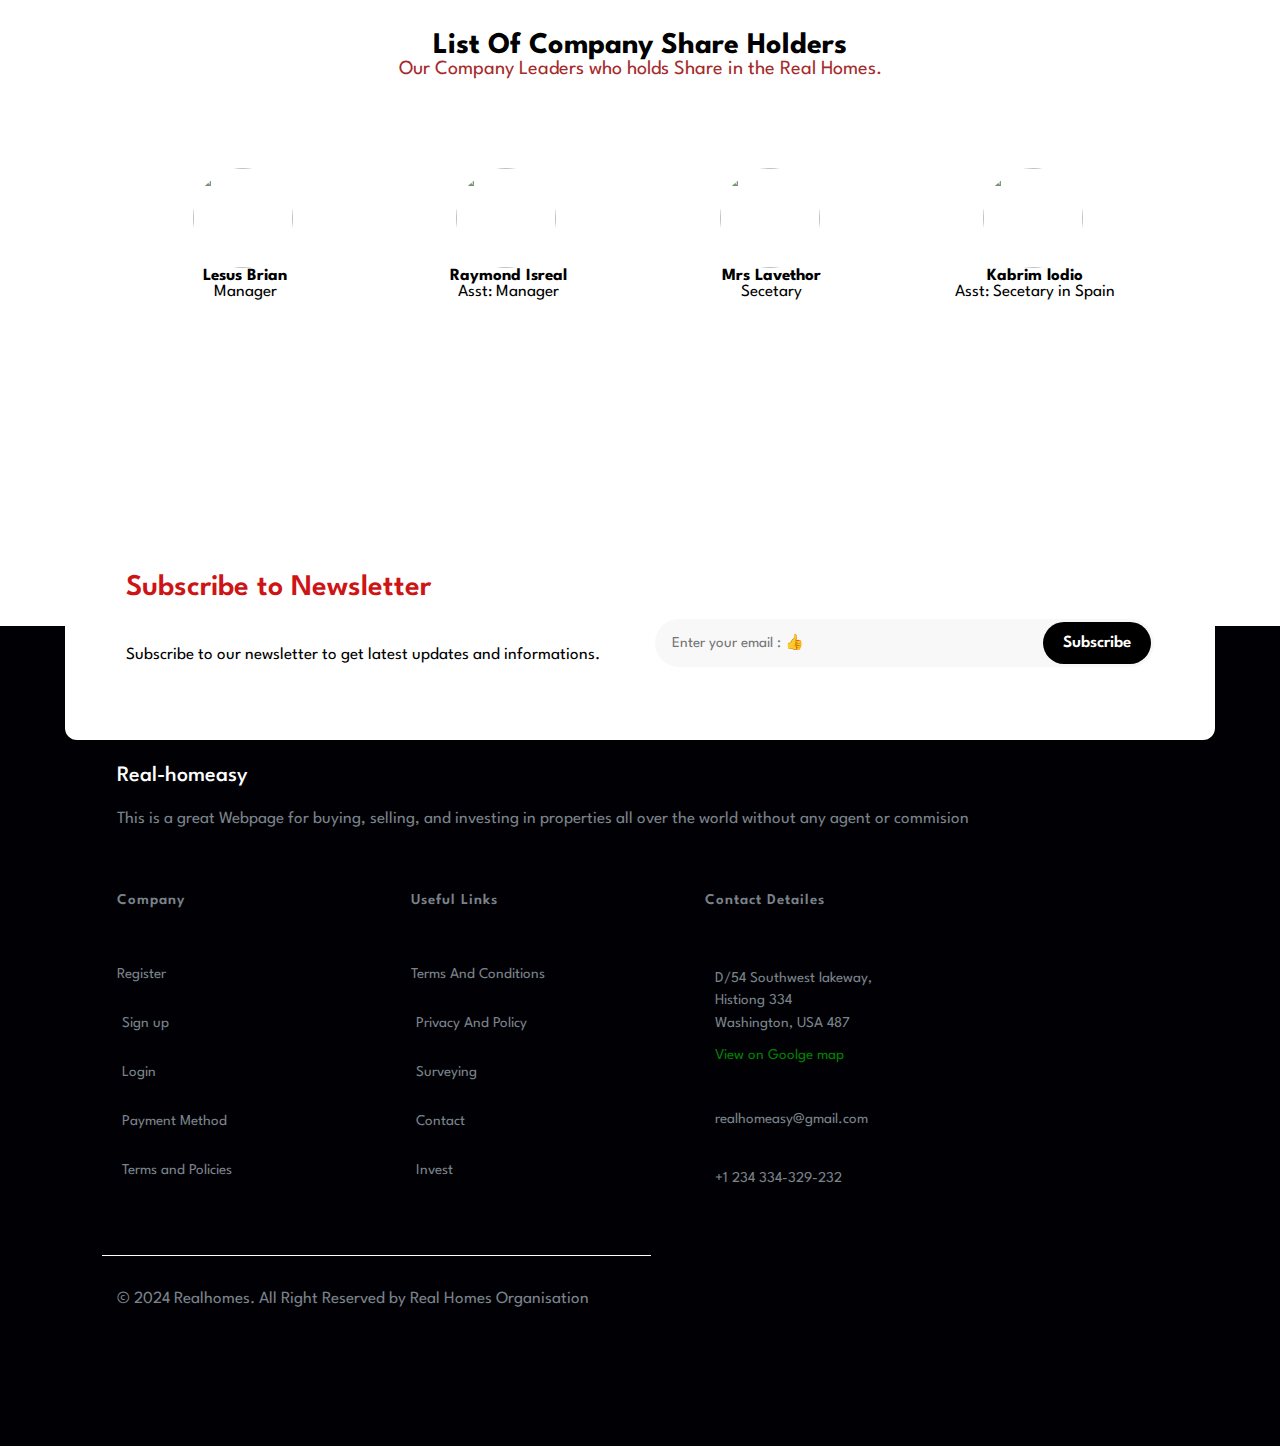
==== commit 3494158e: "Update index.html" ====
--- a/index.html
+++ b/index.html
@@ -574,7 +574,7 @@
  <section class="section about" id="about"  aria-label="about">
     <div class="container">
     <div class="about-banner img-holder"  style="--width:  ;   --height:  ; ">
-        <img src="img/istockphoto-1332358775-170667a.jpg"   width="600" height="1000"   loading="lazy"  alt="about-banner" class="img-cover">
+        <img src="img/idunnn.jpg"   width="600" height="1000"   loading="lazy"  alt="about-banner" class="img-cover">
     </div>
 
 
@@ -886,4 +886,4 @@
 <script  nomodule  src="https://unpkg.com/ionicons@5.5.2/dist/ionicons/ionicons.js"></script>
 </body>
 </html>
-</html>+</html>
